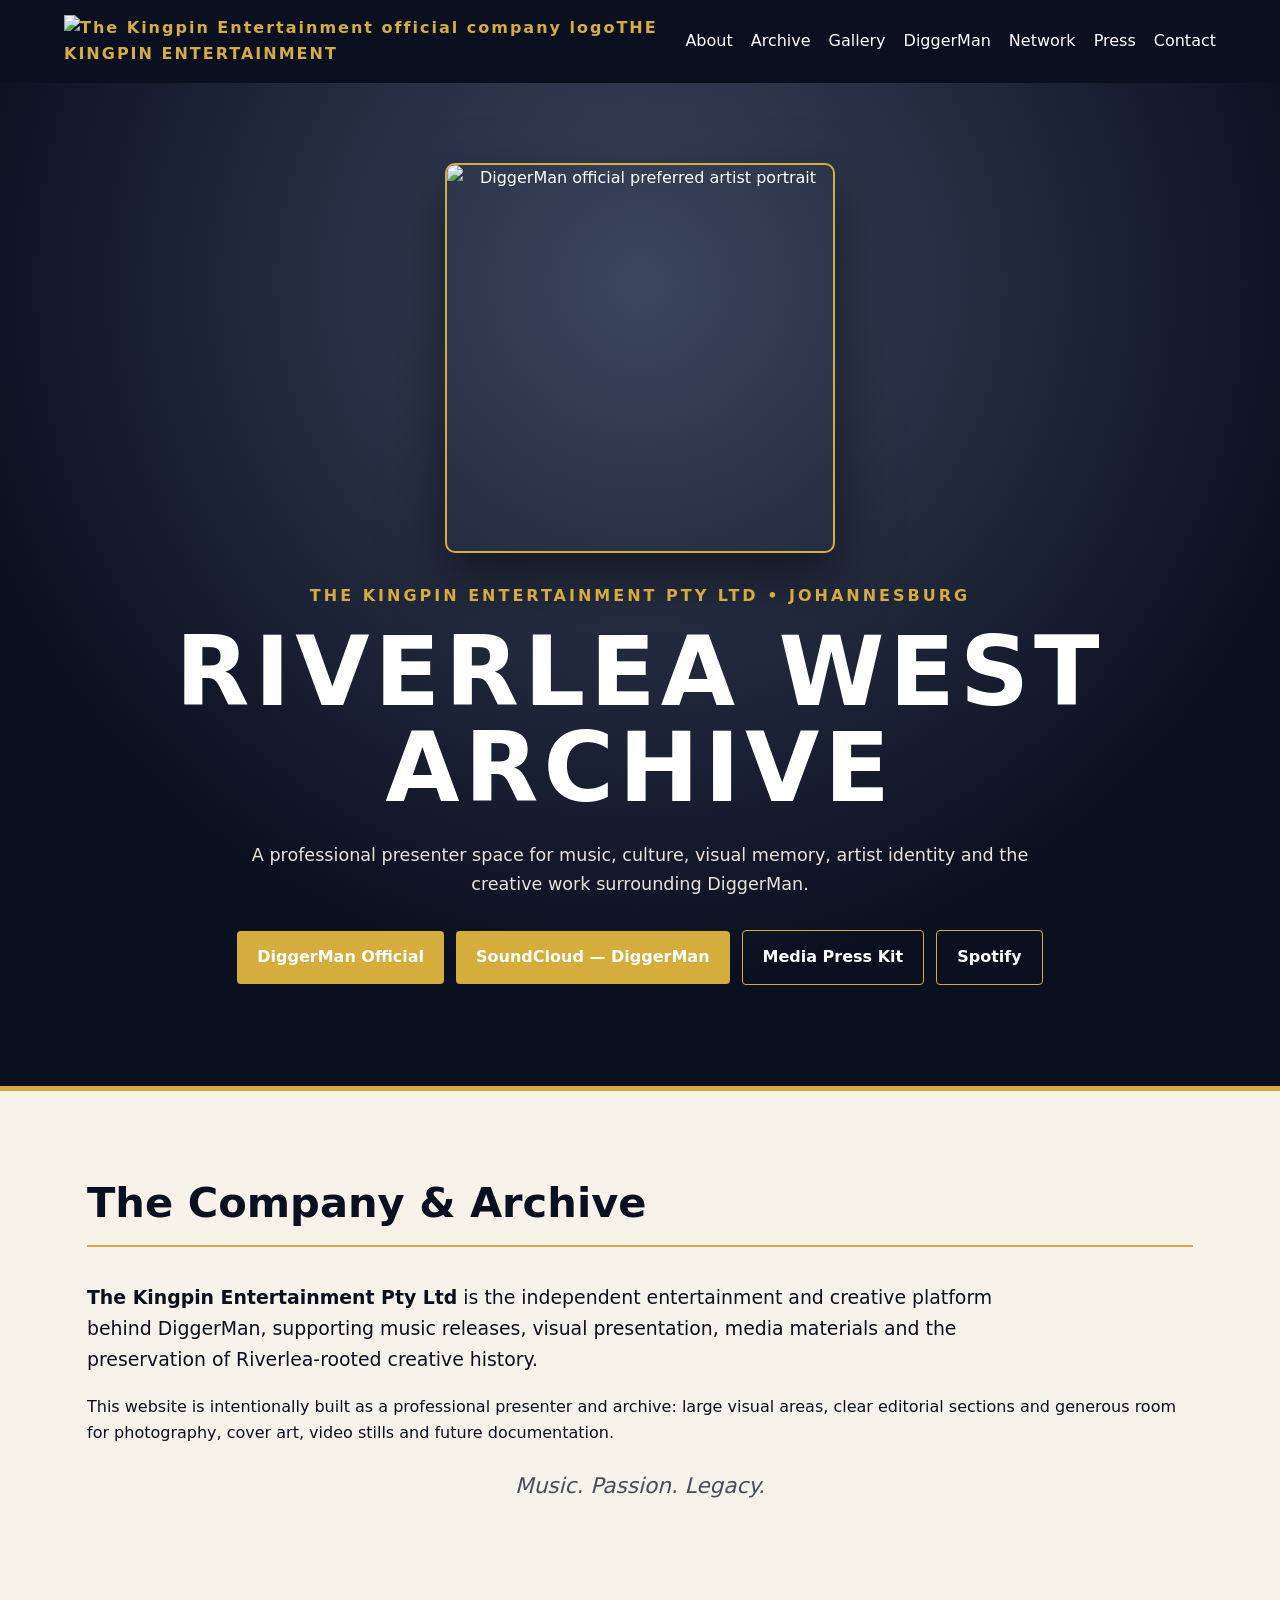
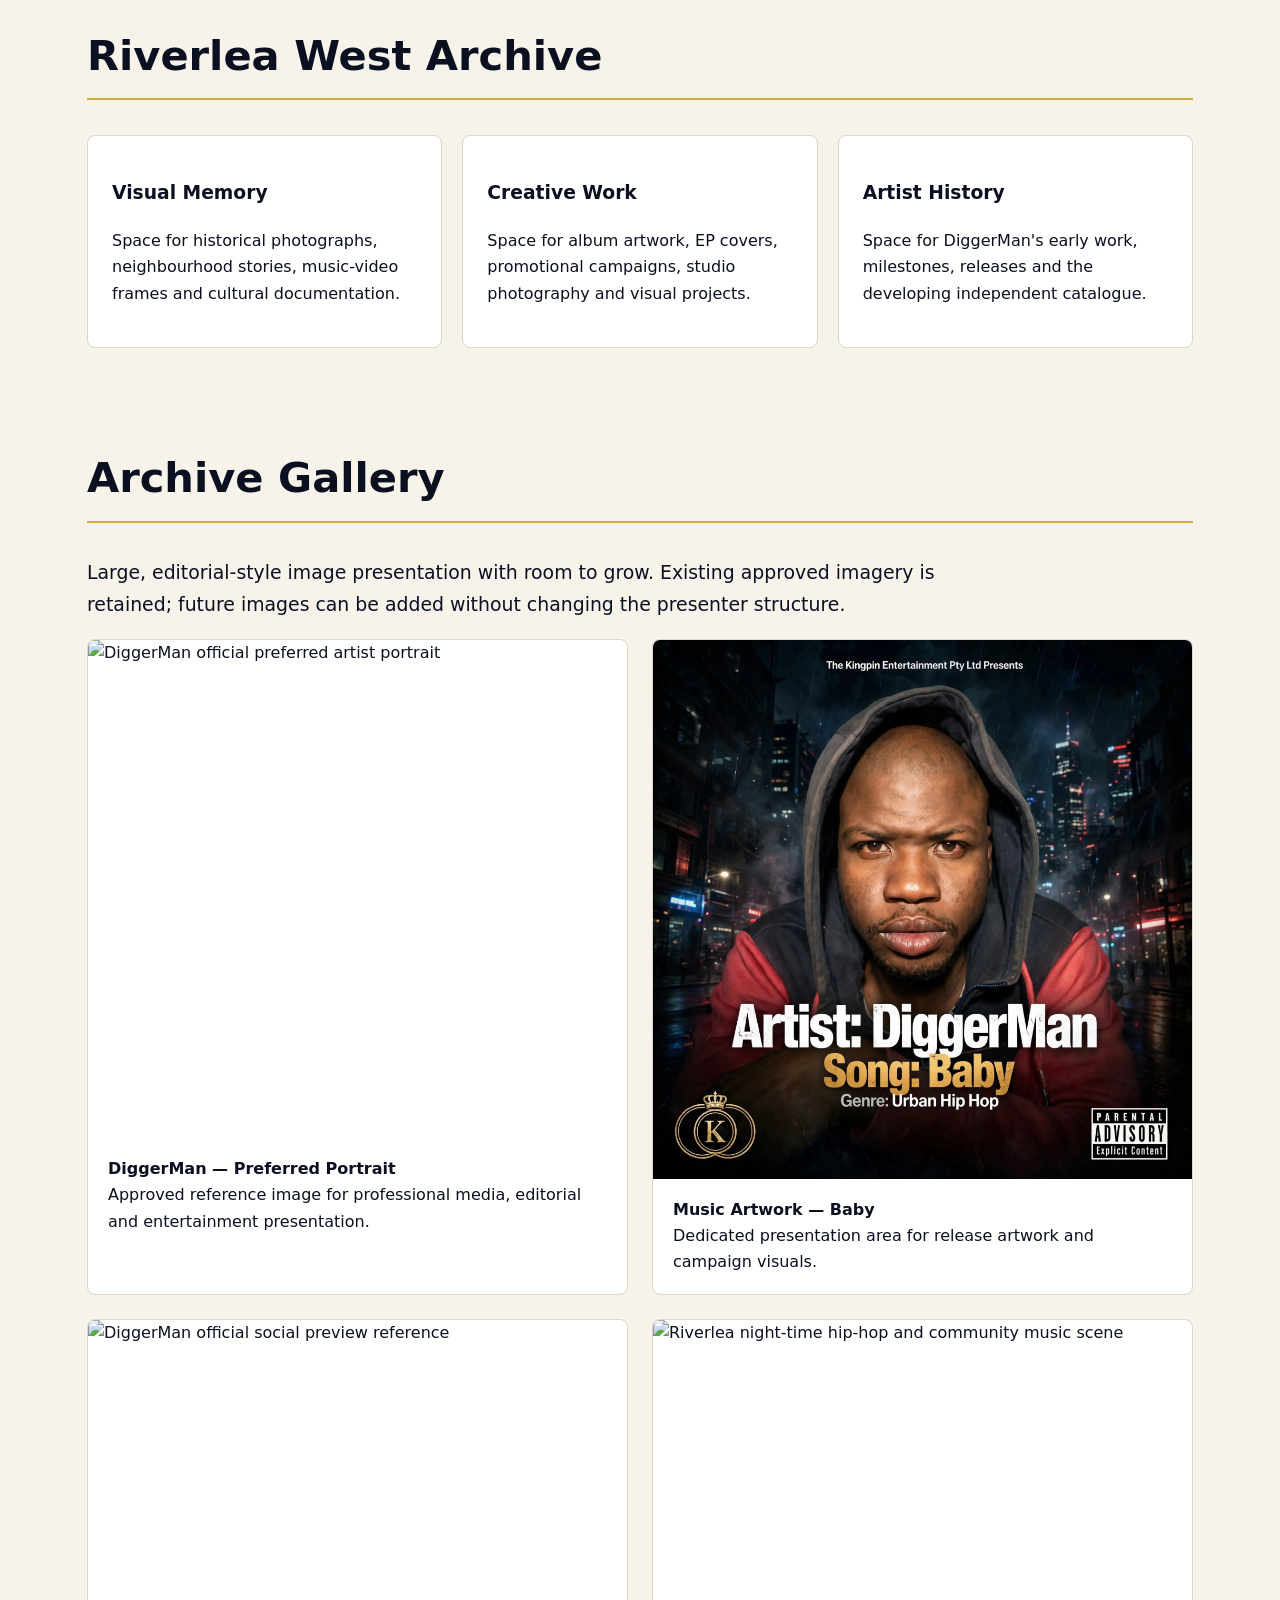
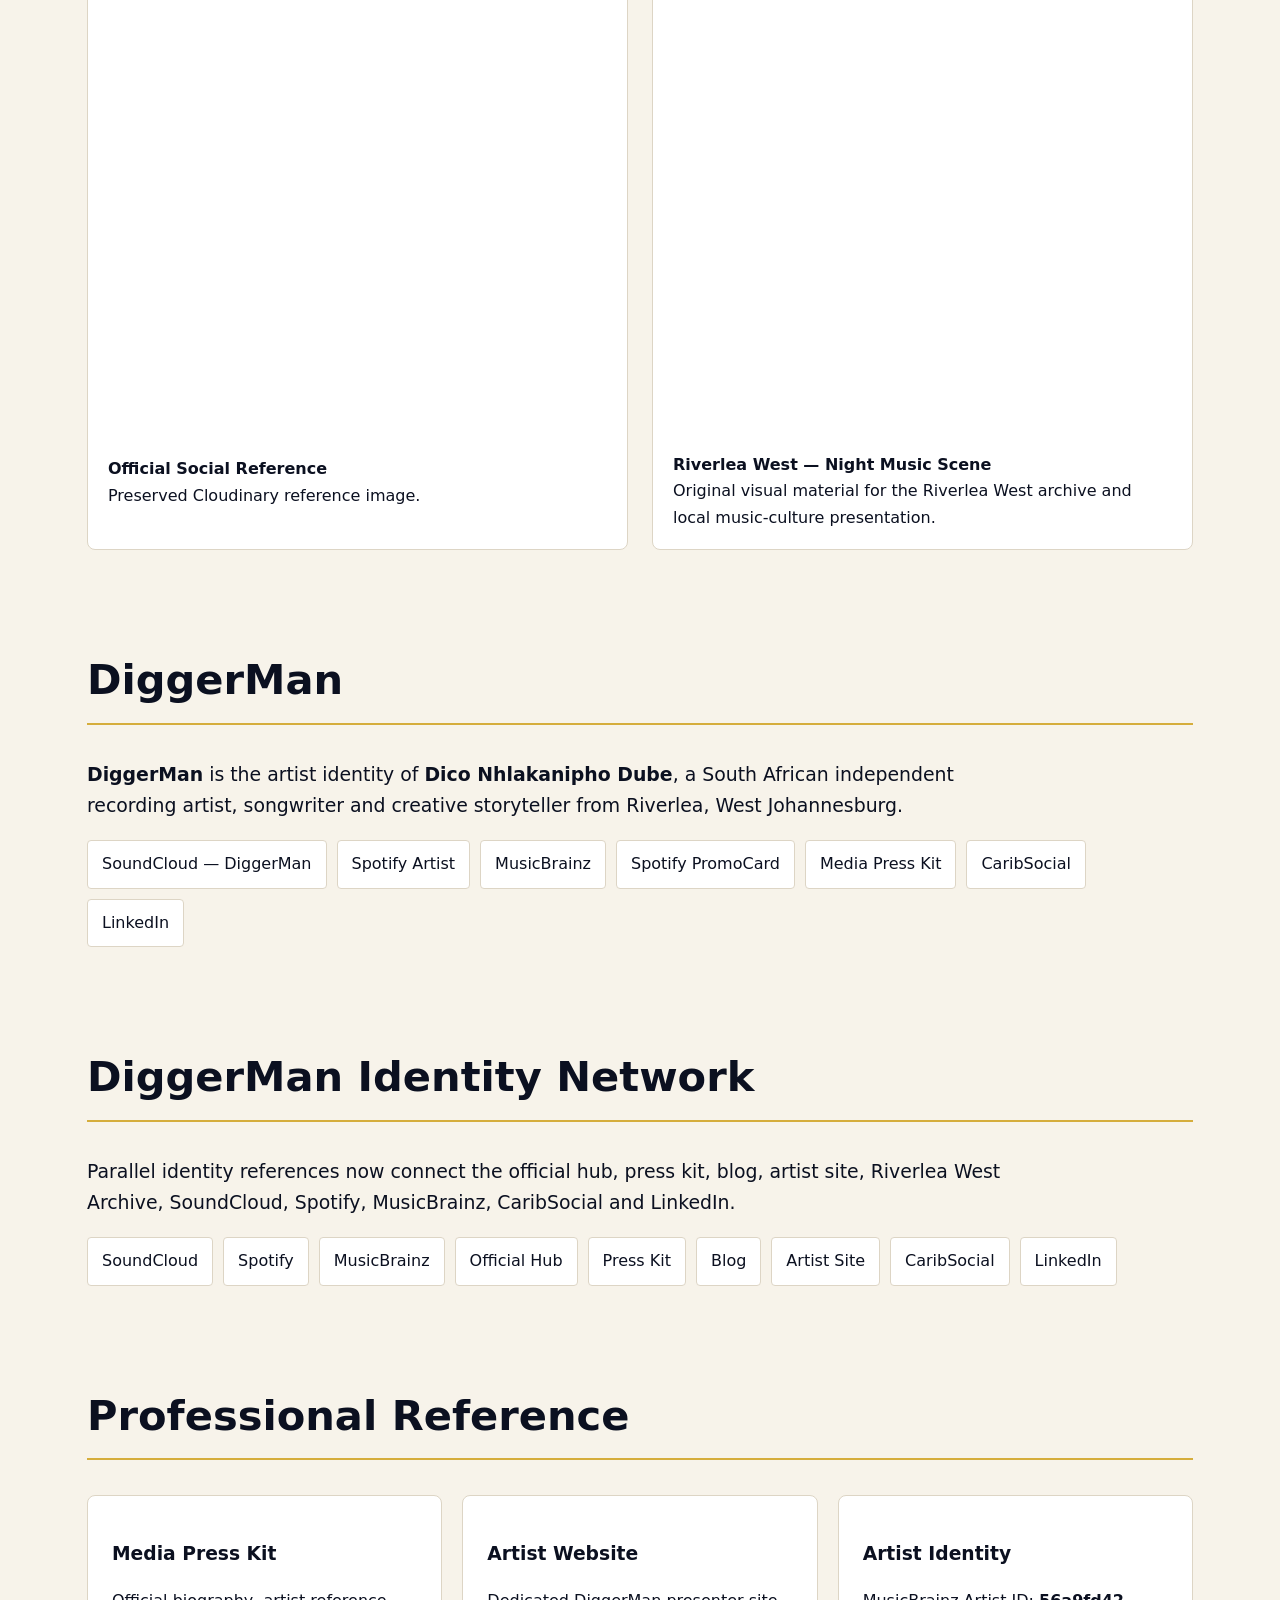
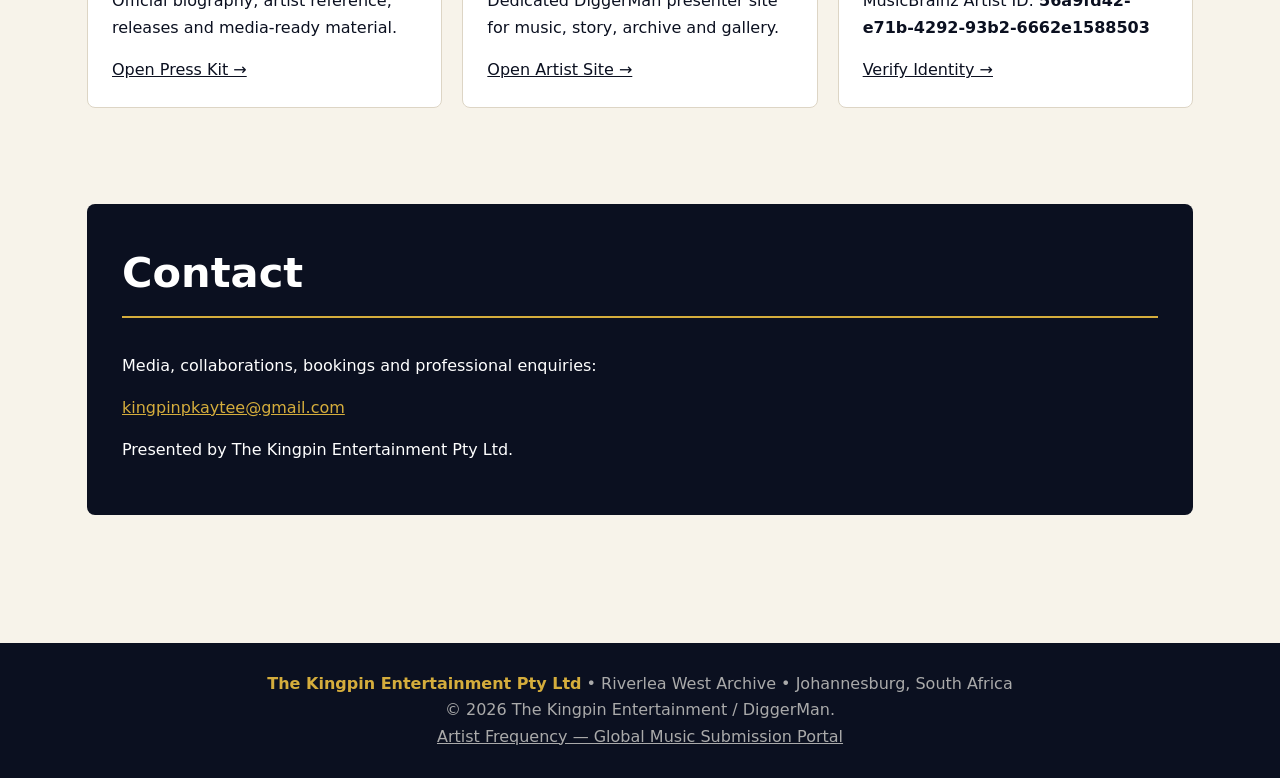
==== index.html @ 5abd205a "seo(meta): tighten company description and prioritize brand logo" ====
<!doctype html>
<html lang="en-ZA">
<head>
<meta charset="utf-8"><meta name="viewport" content="width=device-width,initial-scale=1">
<title>The Kingpin Entertainment — DiggerMan & Riverlea West Archive</title>
<meta name="description" content="The Kingpin Entertainment presents DiggerMan music, artist promotion and Riverlea's cultural archive from Johannesburg, South Africa.">
<meta name="author" content="The Kingpin Entertainment Pty Ltd | DiggerMan"><meta name="robots" content="index,follow,max-image-preview:large">
<link rel="canonical" href="https://kingpinpkaytee-dot.github.io/thekingpin-entertainment-site/">
<meta property="og:type" content="website">
<meta property="og:site_name" content="The Kingpin Entertainment"><meta property="og:title" content="The Kingpin Entertainment | Independent South African Music & Creative Archive"><meta property="og:description" content="The Kingpin Entertainment presents DiggerMan music, artist promotion and Riverlea's cultural archive from Johannesburg, South Africa."><meta property="og:locale" content="en_ZA"><meta property="og:url" content="https://kingpinpkaytee-dot.github.io/thekingpin-entertainment-site/"><meta property="og:image" content="https://res.cloudinary.com/dgeipeicd/image/upload/c_pad,w_1200,h_630,b_rgb:090b12,q_auto,f_jpg/v1794930968/the-kingpin-entertainment/seo/the-kingpin-entertainment-logo.png"><meta property="og:image:alt" content="The Kingpin Entertainment official gold and black company logo"><meta property="og:image:type" content="image/jpeg"><meta property="og:image:width" content="1200"><meta property="og:image:height" content="630"><meta name="twitter:card" content="summary_large_image"><meta name="twitter:title" content="The Kingpin Entertainment | Music. Passion. Legacy."><meta name="twitter:description" content="The Kingpin Entertainment presents DiggerMan music, artist promotion and Riverlea's cultural archive from Johannesburg, South Africa."><meta name="twitter:image" content="https://res.cloudinary.com/dgeipeicd/image/upload/c_pad,w_1200,h_630,b_rgb:090b12,q_auto,f_jpg/v1794930968/the-kingpin-entertainment/seo/the-kingpin-entertainment-logo.png">
<meta name="twitter:image:alt" content="The Kingpin Entertainment official gold and black company logo">
<script type="application/ld+json">{"@context":"https://schema.org","@graph":[{"@type":"Organization","@id":"https://kingpinpkaytee-dot.github.io/thekingpin-entertainment-site/#company","name":"The Kingpin Entertainment","legalName":"The Kingpin Entertainment Pty Ltd","url":"https://kingpinpkaytee-dot.github.io/thekingpin-entertainment-site/","slogan":"Music. Passion. Legacy.","logo":{"@type":"ImageObject","url":"https://res.cloudinary.com/dgeipeicd/image/upload/f_auto,q_auto,w_512/v1794930968/the-kingpin-entertainment/seo/the-kingpin-entertainment-logo.png","caption":"The Kingpin Entertainment official company logo"},"knowsAbout":["South African music","Independent artist promotion","Music publishing and release presentation","Creative media and cultural archives"],"description":"Independent South African entertainment company and creative archive connecting DiggerMan music, artist promotion, Riverlea visual memory and professional media presentation.","email":"kingpinpkaytee@gmail.com","areaServed":[{"@type":"Country","name":"South Africa"},{"@type":"AdministrativeArea","name":"Gauteng"},{"@type":"City","name":"Johannesburg"}],"contactPoint":{"@type":"ContactPoint","contactType":"media, bookings and professional enquiries","email":"kingpinpkaytee@gmail.com","availableLanguage":["English"]},"image":["https://res.cloudinary.com/dgeipeicd/image/upload/f_auto,q_auto,w_512/v1794930968/the-kingpin-entertainment/seo/the-kingpin-entertainment-logo.png","https://res.cloudinary.com/dgeipeicd/image/upload/f_auto,q_auto,w_1000/v1794931699/the-kingpin-entertainment/riverlea-archive/riverlea-night-music-scene.webp","https://res.cloudinary.com/dgeipeicd/image/upload/v1788914912/diggerman/site-backups/2026-09-09/diggerman-preferred-photo-preserved.jpg"]},{"@type":"MusicGroup","@id":"https://kingpinpkaytee-dot.github.io/diggerman-site/#artist","name":"DiggerMan","alternateName":"Dico Nhlakanipho Dube","url":"https://kingpinpkaytee-dot.github.io/diggerman-site/","genre":["Amapiano","Afro House","Deep House"],"sameAs":["https://open.spotify.com/artist/7fSMDP0eWrFwYol9Vye2Ty","https://soundcloud.com/diggerman-768471594","https://musicbrainz.org/artist/56a9fd42-e71b-4292-93b2-6662e1588503","https://caribsocial.net/artist/diggerman","https://www.linkedin.com/in/kingpin-pkaytee-970036393"],"parentOrganization":{"@id":"https://kingpinpkaytee-dot.github.io/thekingpin-entertainment-site/#company"}},{"@type":"WebSite","@id":"https://kingpinpkaytee-dot.github.io/thekingpin-entertainment-site/#website","name":"The Kingpin Entertainment — Riverlea West Archive","url":"https://kingpinpkaytee-dot.github.io/thekingpin-entertainment-site/","publisher":{"@id":"https://kingpinpkaytee-dot.github.io/thekingpin-entertainment-site/#company"}}]}</script>
<style>:root{--ink:#0b1020;--gold:#d5ad3c;--paper:#f7f3ea;--line:#ddd5c5;--white:#fff}*{box-sizing:border-box}html{scroll-behavior:smooth}body{margin:0;font-family:system-ui,-apple-system,BlinkMacSystemFont,"Segoe UI",Arial,sans-serif;background:var(--paper);color:var(--ink);line-height:1.65}a{color:inherit}.nav{background:var(--ink);color:#fff;padding:15px 5%;display:flex;justify-content:space-between;align-items:center;position:sticky;top:0;z-index:10}.brand{color:var(--gold);font-weight:900;letter-spacing:2px}.navlinks a{margin-left:18px;text-decoration:none}.hero{color:#fff;background:radial-gradient(circle at 50% 20%,#3c465f,#0b1020 68%);padding:80px 20px 95px;text-align:center;border-bottom:5px solid var(--gold)}.hero-inner{max-width:1100px;margin:auto}.hero-photo{width:min(390px,82vw);height:390px;object-fit:cover;border-radius:10px;display:block;margin:0 auto 30px;border:2px solid var(--gold);box-shadow:0 24px 60px #0008}.eyebrow{color:var(--gold);font-weight:800;letter-spacing:3px}.hero h1{font-size:clamp(2.8rem,8vw,6rem);letter-spacing:5px;line-height:1;margin:15px}.hero p{max-width:780px;margin:25px auto;color:#e8e4d9;font-size:1.1rem}.btn{display:inline-block;background:var(--gold);padding:13px 20px;margin:6px;text-decoration:none;font-weight:800;border-radius:4px}.btn.dark{background:transparent;border:1px solid var(--gold);color:#fff}.wrap{max-width:1150px;margin:auto;padding:30px 22px 80px}section{padding:48px 0}h2{font-size:clamp(1.8rem,4vw,2.6rem);border-bottom:2px solid var(--gold);padding-bottom:8px;margin-top:0}.lead{font-size:1.18rem;max-width:920px}.grid{display:grid;grid-template-columns:repeat(3,1fr);gap:20px}.card{background:var(--white);padding:24px;border:1px solid var(--line);border-radius:8px}.gallery{display:grid;grid-template-columns:repeat(2,1fr);gap:24px}.gallery-card{background:#fff;border:1px solid var(--line);border-radius:8px;overflow:hidden}.gallery-card img{display:block;width:100%;height:auto;max-height:720px;object-fit:cover}.gallery-card .caption{padding:18px 20px}.image-space{min-height:460px;display:flex;align-items:center;justify-content:center;background:linear-gradient(145deg,#0b1020,#303a55);color:#fff;text-align:center;padding:30px}.image-space strong{color:var(--gold);font-size:1.2rem}.links{display:flex;flex-wrap:wrap;gap:10px}.links a{background:#fff;padding:10px 14px;border:1px solid var(--line);text-decoration:none;border-radius:4px}.quote{text-align:center;font-style:italic;font-size:1.35rem;color:#454d5b}.contact{background:var(--ink);color:#fff;padding:35px;border-radius:8px}.contact h2{border-bottom-color:var(--gold)}.contact a{color:var(--gold)}footer{background:var(--ink);color:#aaa;text-align:center;padding:28px}footer strong{color:var(--gold)}@media(max-width:750px){.navlinks{display:none}.grid,.gallery{grid-template-columns:1fr}.hero-photo{height:310px}}</style>
</head>
<body>
<nav class="nav"><div class="brand"><img src="https://res.cloudinary.com/dgeipeicd/image/upload/f_auto,q_auto,w_512/v1794930968/the-kingpin-entertainment/seo/the-kingpin-entertainment-logo.png" alt="The Kingpin Entertainment official company logo" width="38" height="38" decoding="async">THE KINGPIN ENTERTAINMENT</div><div class="navlinks"><a href="#about">About</a><a href="#archive">Archive</a><a href="#gallery">Gallery</a><a href="#artist">DiggerMan</a><a href="#network">Network</a><a href="#press">Press</a><a href="#contact">Contact</a></div></nav>
<header class="hero"><div class="hero-inner"><img class="hero-photo" src="https://res.cloudinary.com/dgeipeicd/image/upload/v1788914912/diggerman/site-backups/2026-09-09/diggerman-preferred-photo-preserved.jpg" alt="DiggerMan official preferred artist portrait" width="2048" height="1893" fetchpriority="high" decoding="async"><div class="eyebrow">THE KINGPIN ENTERTAINMENT PTY LTD • JOHANNESBURG</div><h1>RIVERLEA WEST ARCHIVE</h1><p>A professional presenter space for music, culture, visual memory, artist identity and the creative work surrounding DiggerMan.</p><a class="btn" href="https://kingpinpkaytee-dot.github.io/diggerman-site/">DiggerMan Official</a><a class="btn" href="https://soundcloud.com/diggerman-768471594">SoundCloud — DiggerMan</a><a class="btn dark" href="https://kingpinpkaytee-dot.github.io/diggerman-media-press-kit/">Media Press Kit</a><a class="btn dark" href="https://open.spotify.com/artist/7fSMDP0eWrFwYol9Vye2Ty">Spotify</a></div></header>
<main class="wrap">
<section id="about"><h2>The Company & Archive</h2><p class="lead"><strong>The Kingpin Entertainment Pty Ltd</strong> is the independent entertainment and creative platform behind DiggerMan, supporting music releases, visual presentation, media materials and the preservation of Riverlea-rooted creative history.</p><p>This website is intentionally built as a professional presenter and archive: large visual areas, clear editorial sections and generous room for photography, cover art, video stills and future documentation.</p><p class="quote">Music. Passion. Legacy.</p></section>
<section id="archive"><h2>Riverlea West Archive</h2><div class="grid"><article class="card"><h3>Visual Memory</h3><p>Space for historical photographs, neighbourhood stories, music-video frames and cultural documentation.</p></article><article class="card"><h3>Creative Work</h3><p>Space for album artwork, EP covers, promotional campaigns, studio photography and visual projects.</p></article><article class="card"><h3>Artist History</h3><p>Space for DiggerMan's early work, milestones, releases and the developing independent catalogue.</p></article></div></section>
<section id="gallery"><h2>Archive Gallery</h2><p class="lead">Large, editorial-style image presentation with room to grow. Existing approved imagery is retained; future images can be added without changing the presenter structure.</p><div class="gallery"><article class="gallery-card"><img src="https://res.cloudinary.com/dgeipeicd/image/upload/v1788914912/diggerman/site-backups/2026-09-09/diggerman-preferred-photo-preserved.jpg" alt="DiggerMan official preferred artist portrait" width="2048" height="1893" loading="lazy" decoding="async"><div class="caption"><strong>DiggerMan — Preferred Portrait</strong><br>Approved reference image for professional media, editorial and entertainment presentation.</div></article><article class="gallery-card"><img src="assets/diggerman-song-baby.webp" alt="DiggerMan Baby release artwork" width="2048" height="2048" loading="lazy" decoding="async"><div class="caption"><strong>Music Artwork — Baby</strong><br>Dedicated presentation area for release artwork and campaign visuals.</div></article><article class="gallery-card"><img src="https://res.cloudinary.com/dgeipeicd/image/upload/v1788914905/diggerman/site-backups/2026-09-09/social-preview-reference-preserved.jpg" alt="DiggerMan official social preview reference" width="300" height="400" loading="lazy" decoding="async"><div class="caption"><strong>Official Social Reference</strong><br>Preserved Cloudinary reference image.</div></article><article class="gallery-card"><img src="https://res.cloudinary.com/dgeipeicd/image/upload/f_auto,q_auto,w_1000/v1794931699/the-kingpin-entertainment/riverlea-archive/riverlea-night-music-scene.webp" alt="Riverlea night-time hip-hop and community music scene" width="1000" height="1325" loading="lazy" decoding="async"><div class="caption"><strong>Riverlea West — Night Music Scene</strong><br>Original visual material for the Riverlea West archive and local music-culture presentation.</div></article></div></section>
<section id="artist"><h2>DiggerMan</h2><p class="lead"><strong>DiggerMan</strong> is the artist identity of <strong>Dico Nhlakanipho Dube</strong>, a South African independent recording artist, songwriter and creative storyteller from Riverlea, West Johannesburg.</p><div class="links"><a href="https://soundcloud.com/diggerman-768471594">SoundCloud — DiggerMan</a><a href="https://open.spotify.com/artist/7fSMDP0eWrFwYol9Vye2Ty">Spotify Artist</a><a href="https://musicbrainz.org/artist/56a9fd42-e71b-4292-93b2-6662e1588503">MusicBrainz</a><a href="https://promocards.byspotify.com/api/share/2cd6b32c-b025-4fd7-a4d1-22992267d033">Spotify PromoCard</a><a href="https://kingpinpkaytee-dot.github.io/diggerman-media-press-kit/">Media Press Kit</a><a href="https://caribsocial.net/artist/diggerman">CaribSocial</a><a href="https://www.linkedin.com/in/kingpin-pkaytee-970036393">LinkedIn</a></div></section>
<section id="network"><h2>DiggerMan Identity Network</h2><p class="lead">Parallel identity references now connect the official hub, press kit, blog, artist site, Riverlea West Archive, SoundCloud, Spotify, MusicBrainz, CaribSocial and LinkedIn.</p><div class="links"><a href="https://soundcloud.com/diggerman-768471594">SoundCloud</a><a href="https://open.spotify.com/artist/7fSMDP0eWrFwYol9Vye2Ty">Spotify</a><a href="https://musicbrainz.org/artist/56a9fd42-e71b-4292-93b2-6662e1588503">MusicBrainz</a><a href="https://kingpinpkaytee-dot.github.io/">Official Hub</a><a href="https://kingpinpkaytee-dot.github.io/diggerman-media-press-kit/">Press Kit</a><a href="https://kingpinpkaytee-dot.github.io/blog/">Blog</a><a href="https://kingpinpkaytee-dot.github.io/diggerman-site/">Artist Site</a><a href="https://caribsocial.net/artist/diggerman">CaribSocial</a><a href="https://www.linkedin.com/in/kingpin-pkaytee-970036393">LinkedIn</a></div></section>
<section id="press"><h2>Professional Reference</h2><div class="grid"><article class="card"><h3>Media Press Kit</h3><p>Official biography, artist reference, releases and media-ready material.</p><a href="https://kingpinpkaytee-dot.github.io/diggerman-media-press-kit/">Open Press Kit →</a></article><article class="card"><h3>Artist Website</h3><p>Dedicated DiggerMan presenter site for music, story, archive and gallery.</p><a href="https://kingpinpkaytee-dot.github.io/diggerman-site/">Open Artist Site →</a></article><article class="card"><h3>Artist Identity</h3><p>MusicBrainz Artist ID: <strong>56a9fd42-e71b-4292-93b2-6662e1588503</strong></p><a href="https://musicbrainz.org/artist/56a9fd42-e71b-4292-93b2-6662e1588503">Verify Identity →</a></article></div></section>
<section id="contact"><div class="contact"><h2>Contact</h2><p>Media, collaborations, bookings and professional enquiries:</p><p><a href="mailto:kingpinpkaytee@gmail.com">kingpinpkaytee@gmail.com</a></p><p>Presented by The Kingpin Entertainment Pty Ltd.</p></div></section>
</main><footer><strong>The Kingpin Entertainment Pty Ltd</strong> • Riverlea West Archive • Johannesburg, South Africa<br>© 2026 The Kingpin Entertainment / DiggerMan.<br><a href="https://global-music-submission-portal.pages.dev/" rel="noopener">Artist Frequency — Global Music Submission Portal</a></footer>
</body></html>
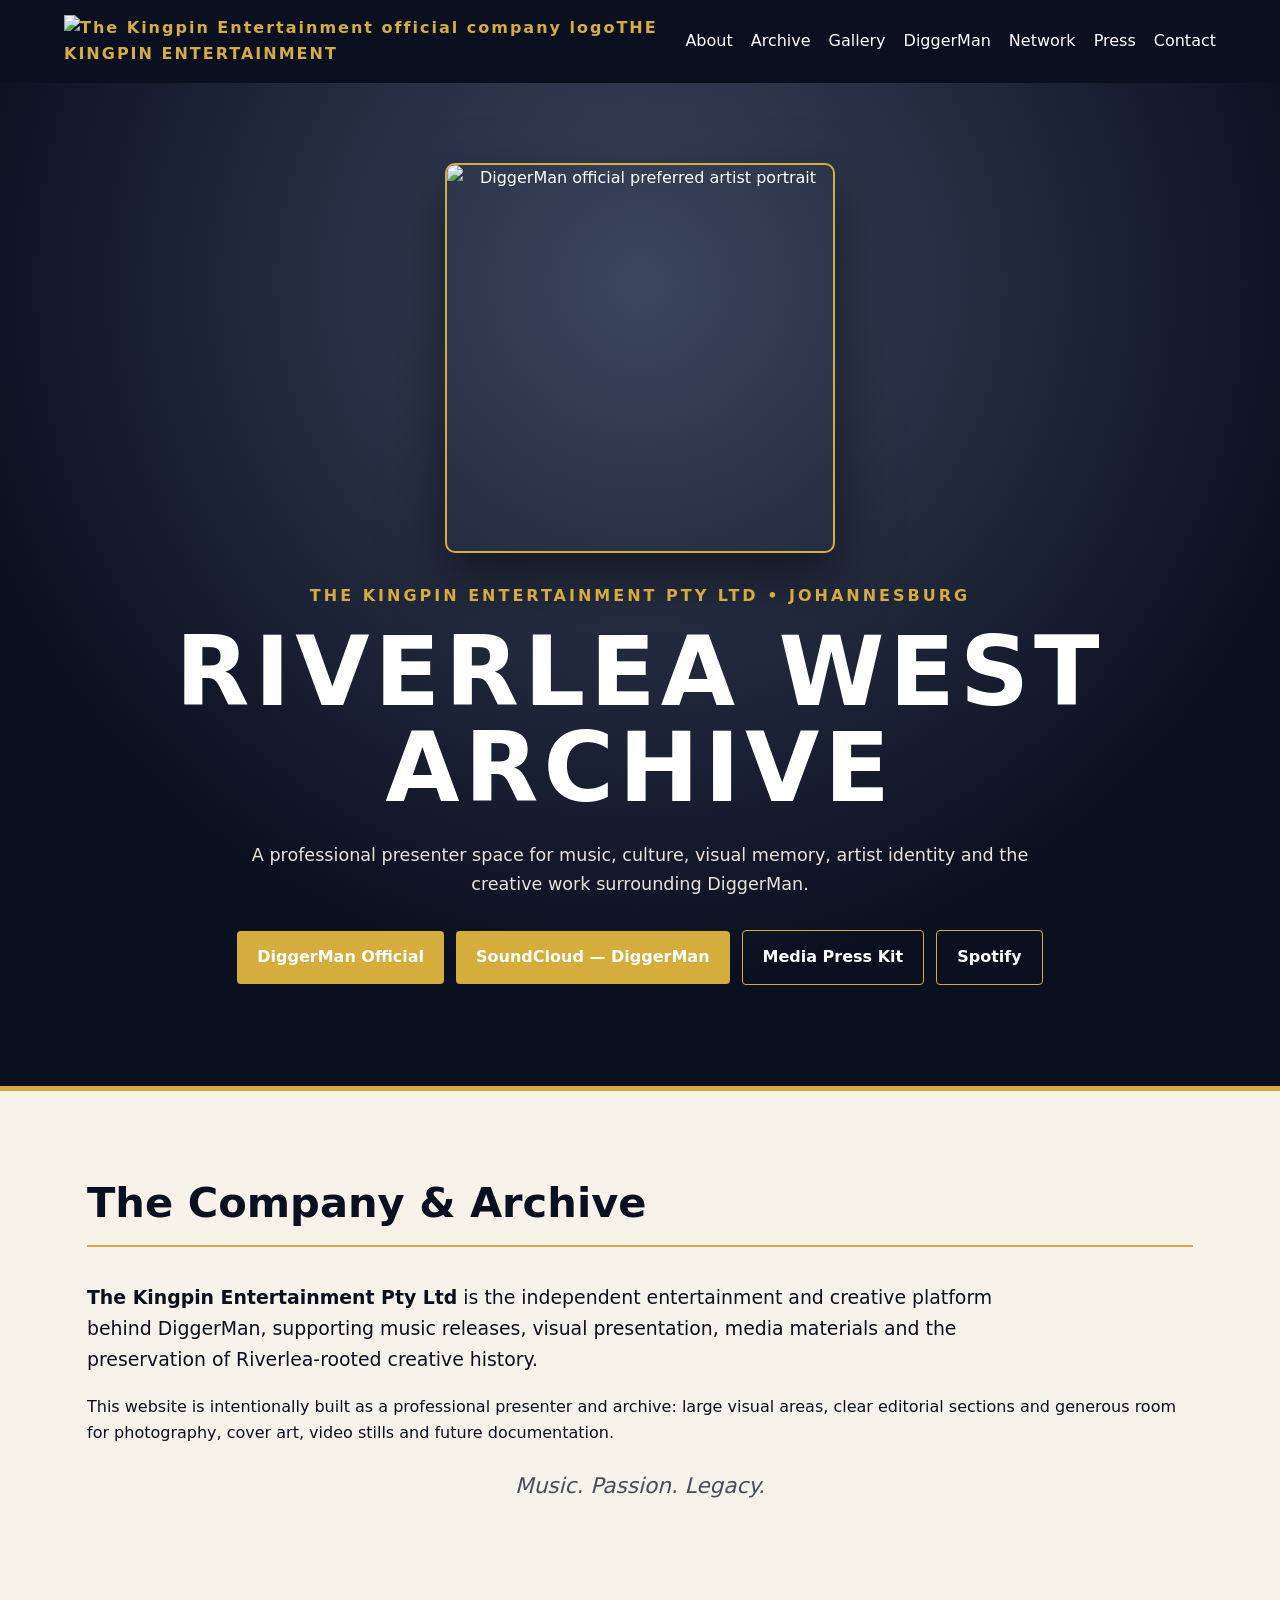
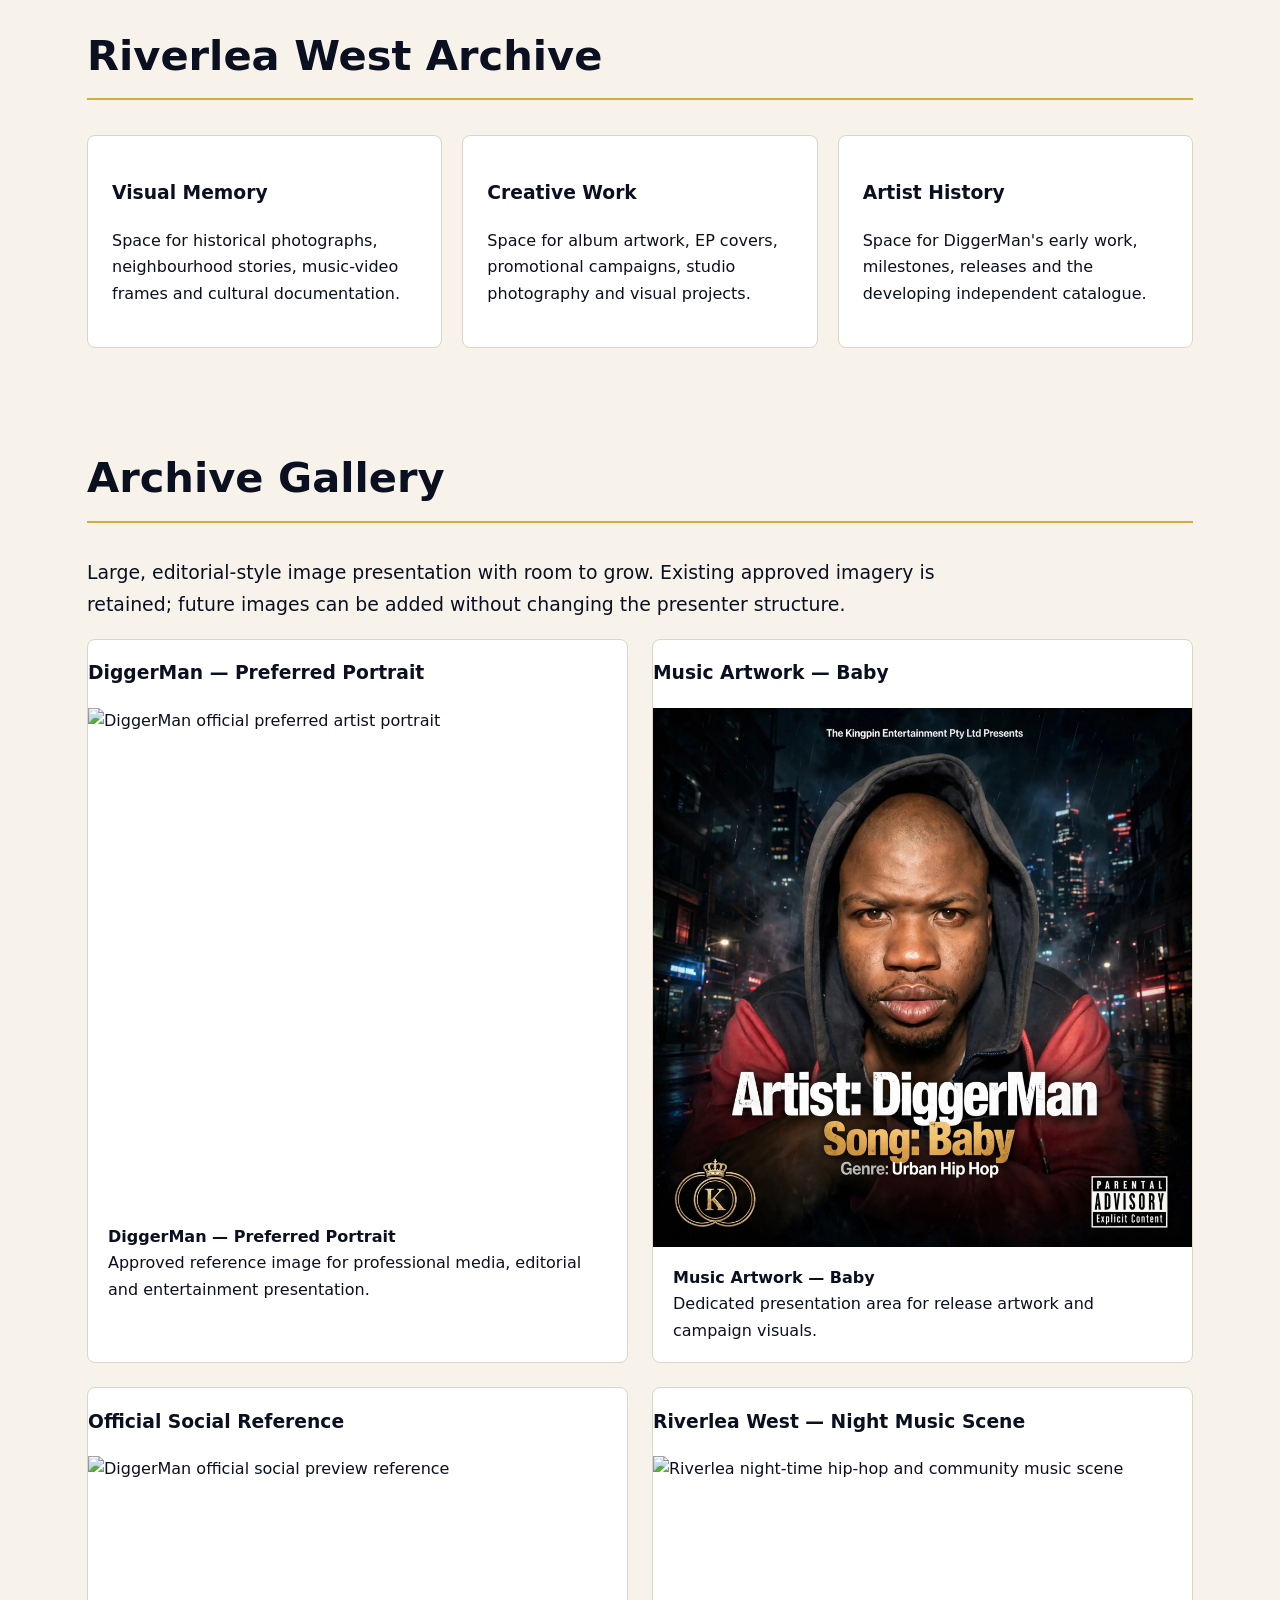
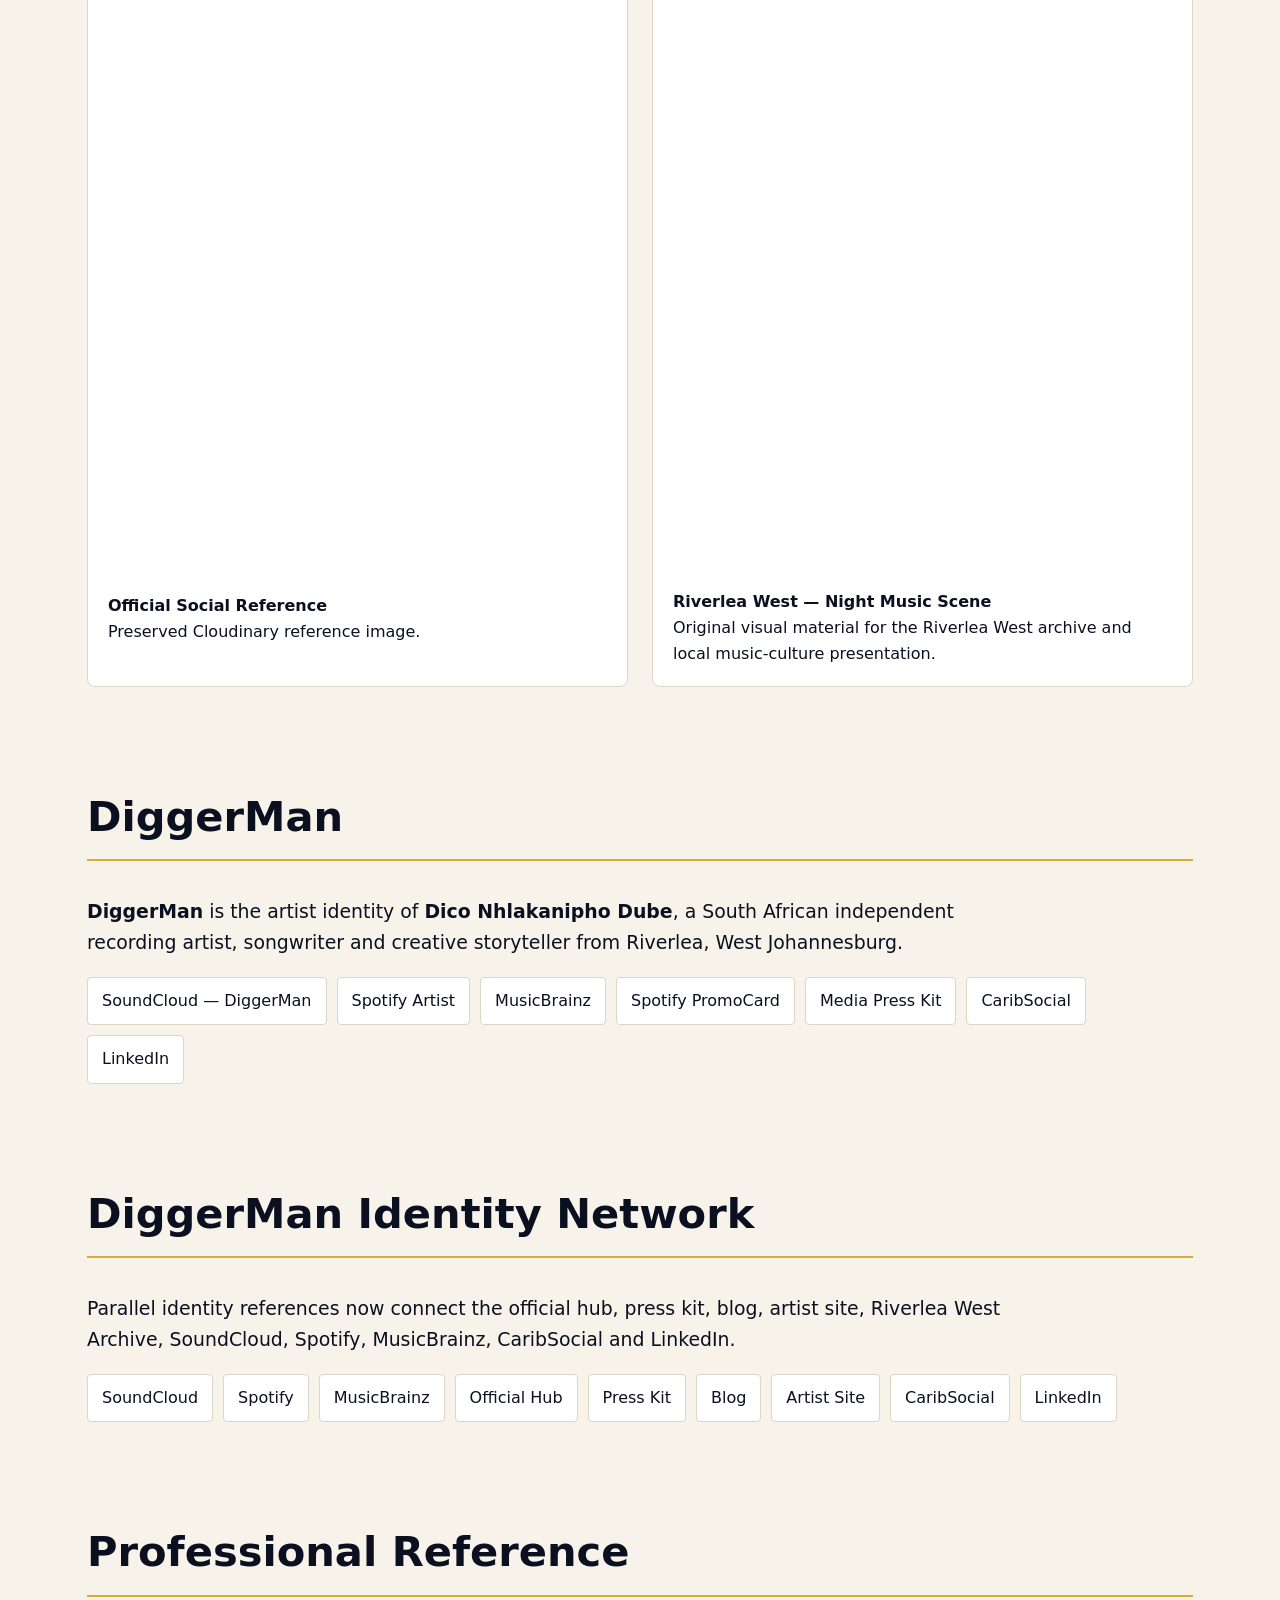
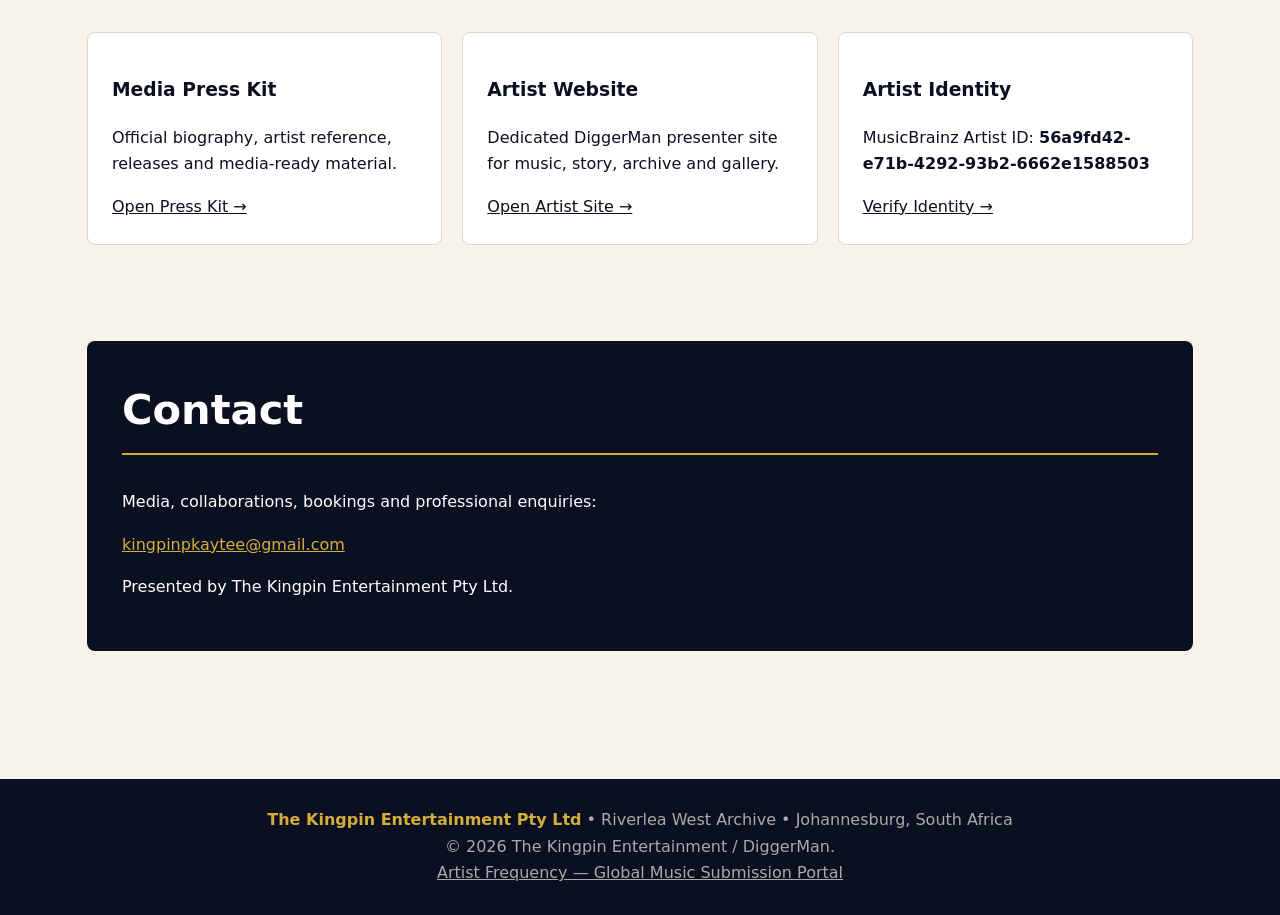
==== commit aa808ac0: "fix(a11y): add accessible headings to gallery articles" ====
--- a/index.html
+++ b/index.html
@@ -13,12 +13,12 @@
 <style>:root{--ink:#0b1020;--gold:#d5ad3c;--paper:#f7f3ea;--line:#ddd5c5;--white:#fff}*{box-sizing:border-box}html{scroll-behavior:smooth}body{margin:0;font-family:system-ui,-apple-system,BlinkMacSystemFont,"Segoe UI",Arial,sans-serif;background:var(--paper);color:var(--ink);line-height:1.65}a{color:inherit}.nav{background:var(--ink);color:#fff;padding:15px 5%;display:flex;justify-content:space-between;align-items:center;position:sticky;top:0;z-index:10}.brand{color:var(--gold);font-weight:900;letter-spacing:2px}.navlinks a{margin-left:18px;text-decoration:none}.hero{color:#fff;background:radial-gradient(circle at 50% 20%,#3c465f,#0b1020 68%);padding:80px 20px 95px;text-align:center;border-bottom:5px solid var(--gold)}.hero-inner{max-width:1100px;margin:auto}.hero-photo{width:min(390px,82vw);height:390px;object-fit:cover;border-radius:10px;display:block;margin:0 auto 30px;border:2px solid var(--gold);box-shadow:0 24px 60px #0008}.eyebrow{color:var(--gold);font-weight:800;letter-spacing:3px}.hero h1{font-size:clamp(2.8rem,8vw,6rem);letter-spacing:5px;line-height:1;margin:15px}.hero p{max-width:780px;margin:25px auto;color:#e8e4d9;font-size:1.1rem}.btn{display:inline-block;background:var(--gold);padding:13px 20px;margin:6px;text-decoration:none;font-weight:800;border-radius:4px}.btn.dark{background:transparent;border:1px solid var(--gold);color:#fff}.wrap{max-width:1150px;margin:auto;padding:30px 22px 80px}section{padding:48px 0}h2{font-size:clamp(1.8rem,4vw,2.6rem);border-bottom:2px solid var(--gold);padding-bottom:8px;margin-top:0}.lead{font-size:1.18rem;max-width:920px}.grid{display:grid;grid-template-columns:repeat(3,1fr);gap:20px}.card{background:var(--white);padding:24px;border:1px solid var(--line);border-radius:8px}.gallery{display:grid;grid-template-columns:repeat(2,1fr);gap:24px}.gallery-card{background:#fff;border:1px solid var(--line);border-radius:8px;overflow:hidden}.gallery-card img{display:block;width:100%;height:auto;max-height:720px;object-fit:cover}.gallery-card .caption{padding:18px 20px}.image-space{min-height:460px;display:flex;align-items:center;justify-content:center;background:linear-gradient(145deg,#0b1020,#303a55);color:#fff;text-align:center;padding:30px}.image-space strong{color:var(--gold);font-size:1.2rem}.links{display:flex;flex-wrap:wrap;gap:10px}.links a{background:#fff;padding:10px 14px;border:1px solid var(--line);text-decoration:none;border-radius:4px}.quote{text-align:center;font-style:italic;font-size:1.35rem;color:#454d5b}.contact{background:var(--ink);color:#fff;padding:35px;border-radius:8px}.contact h2{border-bottom-color:var(--gold)}.contact a{color:var(--gold)}footer{background:var(--ink);color:#aaa;text-align:center;padding:28px}footer strong{color:var(--gold)}@media(max-width:750px){.navlinks{display:none}.grid,.gallery{grid-template-columns:1fr}.hero-photo{height:310px}}</style>
 </head>
 <body>
-<nav class="nav"><div class="brand"><img src="https://res.cloudinary.com/dgeipeicd/image/upload/f_auto,q_auto,w_512/v1794930968/the-kingpin-entertainment/seo/the-kingpin-entertainment-logo.png" alt="The Kingpin Entertainment official company logo" width="38" height="38" decoding="async">THE KINGPIN ENTERTAINMENT</div><div class="navlinks"><a href="#about">About</a><a href="#archive">Archive</a><a href="#gallery">Gallery</a><a href="#artist">DiggerMan</a><a href="#network">Network</a><a href="#press">Press</a><a href="#contact">Contact</a></div></nav>
+<nav class="nav"><div class="brand"><img src="https://res.cloudinary.com/dgeipeicd/image/upload/f_auto,q_auto,w_512/v1794930968/the-kingpin-entertainment/seo/the-kingpin-entertainment-logo.png" alt="The Kingpin Entertainment official company logo" width="38" height="38" fetchpriority="high" decoding="async">THE KINGPIN ENTERTAINMENT</div><div class="navlinks"><a href="#about">About</a><a href="#archive">Archive</a><a href="#gallery">Gallery</a><a href="#artist">DiggerMan</a><a href="#network">Network</a><a href="#press">Press</a><a href="#contact">Contact</a></div></nav>
 <header class="hero"><div class="hero-inner"><img class="hero-photo" src="https://res.cloudinary.com/dgeipeicd/image/upload/v1788914912/diggerman/site-backups/2026-09-09/diggerman-preferred-photo-preserved.jpg" alt="DiggerMan official preferred artist portrait" width="2048" height="1893" fetchpriority="high" decoding="async"><div class="eyebrow">THE KINGPIN ENTERTAINMENT PTY LTD • JOHANNESBURG</div><h1>RIVERLEA WEST ARCHIVE</h1><p>A professional presenter space for music, culture, visual memory, artist identity and the creative work surrounding DiggerMan.</p><a class="btn" href="https://kingpinpkaytee-dot.github.io/diggerman-site/">DiggerMan Official</a><a class="btn" href="https://soundcloud.com/diggerman-768471594">SoundCloud — DiggerMan</a><a class="btn dark" href="https://kingpinpkaytee-dot.github.io/diggerman-media-press-kit/">Media Press Kit</a><a class="btn dark" href="https://open.spotify.com/artist/7fSMDP0eWrFwYol9Vye2Ty">Spotify</a></div></header>
 <main class="wrap">
 <section id="about"><h2>The Company & Archive</h2><p class="lead"><strong>The Kingpin Entertainment Pty Ltd</strong> is the independent entertainment and creative platform behind DiggerMan, supporting music releases, visual presentation, media materials and the preservation of Riverlea-rooted creative history.</p><p>This website is intentionally built as a professional presenter and archive: large visual areas, clear editorial sections and generous room for photography, cover art, video stills and future documentation.</p><p class="quote">Music. Passion. Legacy.</p></section>
 <section id="archive"><h2>Riverlea West Archive</h2><div class="grid"><article class="card"><h3>Visual Memory</h3><p>Space for historical photographs, neighbourhood stories, music-video frames and cultural documentation.</p></article><article class="card"><h3>Creative Work</h3><p>Space for album artwork, EP covers, promotional campaigns, studio photography and visual projects.</p></article><article class="card"><h3>Artist History</h3><p>Space for DiggerMan's early work, milestones, releases and the developing independent catalogue.</p></article></div></section>
-<section id="gallery"><h2>Archive Gallery</h2><p class="lead">Large, editorial-style image presentation with room to grow. Existing approved imagery is retained; future images can be added without changing the presenter structure.</p><div class="gallery"><article class="gallery-card"><img src="https://res.cloudinary.com/dgeipeicd/image/upload/v1788914912/diggerman/site-backups/2026-09-09/diggerman-preferred-photo-preserved.jpg" alt="DiggerMan official preferred artist portrait" width="2048" height="1893" loading="lazy" decoding="async"><div class="caption"><strong>DiggerMan — Preferred Portrait</strong><br>Approved reference image for professional media, editorial and entertainment presentation.</div></article><article class="gallery-card"><img src="assets/diggerman-song-baby.webp" alt="DiggerMan Baby release artwork" width="2048" height="2048" loading="lazy" decoding="async"><div class="caption"><strong>Music Artwork — Baby</strong><br>Dedicated presentation area for release artwork and campaign visuals.</div></article><article class="gallery-card"><img src="https://res.cloudinary.com/dgeipeicd/image/upload/v1788914905/diggerman/site-backups/2026-09-09/social-preview-reference-preserved.jpg" alt="DiggerMan official social preview reference" width="300" height="400" loading="lazy" decoding="async"><div class="caption"><strong>Official Social Reference</strong><br>Preserved Cloudinary reference image.</div></article><article class="gallery-card"><img src="https://res.cloudinary.com/dgeipeicd/image/upload/f_auto,q_auto,w_1000/v1794931699/the-kingpin-entertainment/riverlea-archive/riverlea-night-music-scene.webp" alt="Riverlea night-time hip-hop and community music scene" width="1000" height="1325" loading="lazy" decoding="async"><div class="caption"><strong>Riverlea West — Night Music Scene</strong><br>Original visual material for the Riverlea West archive and local music-culture presentation.</div></article></div></section>
+<section id="gallery"><h2>Archive Gallery</h2><p class="lead">Large, editorial-style image presentation with room to grow. Existing approved imagery is retained; future images can be added without changing the presenter structure.</p><div class="gallery"><article class="gallery-card"><h3 class="sr-only">DiggerMan — Preferred Portrait</h3><img src="https://res.cloudinary.com/dgeipeicd/image/upload/v1788914912/diggerman/site-backups/2026-09-09/diggerman-preferred-photo-preserved.jpg" alt="DiggerMan official preferred artist portrait" width="2048" height="1893" loading="lazy" decoding="async"><div class="caption"><strong>DiggerMan — Preferred Portrait</strong><br>Approved reference image for professional media, editorial and entertainment presentation.</div></article><article class="gallery-card"><h3 class="sr-only">Music Artwork — Baby</h3><img src="assets/diggerman-song-baby.webp" alt="DiggerMan Baby release artwork" width="2048" height="2048" loading="lazy" decoding="async"><div class="caption"><strong>Music Artwork — Baby</strong><br>Dedicated presentation area for release artwork and campaign visuals.</div></article><article class="gallery-card"><h3 class="sr-only">Official Social Reference</h3><img src="https://res.cloudinary.com/dgeipeicd/image/upload/v1788914905/diggerman/site-backups/2026-09-09/social-preview-reference-preserved.jpg" alt="DiggerMan official social preview reference" width="300" height="400" loading="lazy" decoding="async"><div class="caption"><strong>Official Social Reference</strong><br>Preserved Cloudinary reference image.</div></article><article class="gallery-card"><h3 class="sr-only">Riverlea West — Night Music Scene</h3><img src="https://res.cloudinary.com/dgeipeicd/image/upload/f_auto,q_auto,w_1000/v1794931699/the-kingpin-entertainment/riverlea-archive/riverlea-night-music-scene.webp" alt="Riverlea night-time hip-hop and community music scene" width="1000" height="1325" loading="lazy" decoding="async"><div class="caption"><strong>Riverlea West — Night Music Scene</strong><br>Original visual material for the Riverlea West archive and local music-culture presentation.</div></article></div></section>
 <section id="artist"><h2>DiggerMan</h2><p class="lead"><strong>DiggerMan</strong> is the artist identity of <strong>Dico Nhlakanipho Dube</strong>, a South African independent recording artist, songwriter and creative storyteller from Riverlea, West Johannesburg.</p><div class="links"><a href="https://soundcloud.com/diggerman-768471594">SoundCloud — DiggerMan</a><a href="https://open.spotify.com/artist/7fSMDP0eWrFwYol9Vye2Ty">Spotify Artist</a><a href="https://musicbrainz.org/artist/56a9fd42-e71b-4292-93b2-6662e1588503">MusicBrainz</a><a href="https://promocards.byspotify.com/api/share/2cd6b32c-b025-4fd7-a4d1-22992267d033">Spotify PromoCard</a><a href="https://kingpinpkaytee-dot.github.io/diggerman-media-press-kit/">Media Press Kit</a><a href="https://caribsocial.net/artist/diggerman">CaribSocial</a><a href="https://www.linkedin.com/in/kingpin-pkaytee-970036393">LinkedIn</a></div></section>
 <section id="network"><h2>DiggerMan Identity Network</h2><p class="lead">Parallel identity references now connect the official hub, press kit, blog, artist site, Riverlea West Archive, SoundCloud, Spotify, MusicBrainz, CaribSocial and LinkedIn.</p><div class="links"><a href="https://soundcloud.com/diggerman-768471594">SoundCloud</a><a href="https://open.spotify.com/artist/7fSMDP0eWrFwYol9Vye2Ty">Spotify</a><a href="https://musicbrainz.org/artist/56a9fd42-e71b-4292-93b2-6662e1588503">MusicBrainz</a><a href="https://kingpinpkaytee-dot.github.io/">Official Hub</a><a href="https://kingpinpkaytee-dot.github.io/diggerman-media-press-kit/">Press Kit</a><a href="https://kingpinpkaytee-dot.github.io/blog/">Blog</a><a href="https://kingpinpkaytee-dot.github.io/diggerman-site/">Artist Site</a><a href="https://caribsocial.net/artist/diggerman">CaribSocial</a><a href="https://www.linkedin.com/in/kingpin-pkaytee-970036393">LinkedIn</a></div></section>
 <section id="press"><h2>Professional Reference</h2><div class="grid"><article class="card"><h3>Media Press Kit</h3><p>Official biography, artist reference, releases and media-ready material.</p><a href="https://kingpinpkaytee-dot.github.io/diggerman-media-press-kit/">Open Press Kit →</a></article><article class="card"><h3>Artist Website</h3><p>Dedicated DiggerMan presenter site for music, story, archive and gallery.</p><a href="https://kingpinpkaytee-dot.github.io/diggerman-site/">Open Artist Site →</a></article><article class="card"><h3>Artist Identity</h3><p>MusicBrainz Artist ID: <strong>56a9fd42-e71b-4292-93b2-6662e1588503</strong></p><a href="https://musicbrainz.org/artist/56a9fd42-e71b-4292-93b2-6662e1588503">Verify Identity →</a></article></div></section>
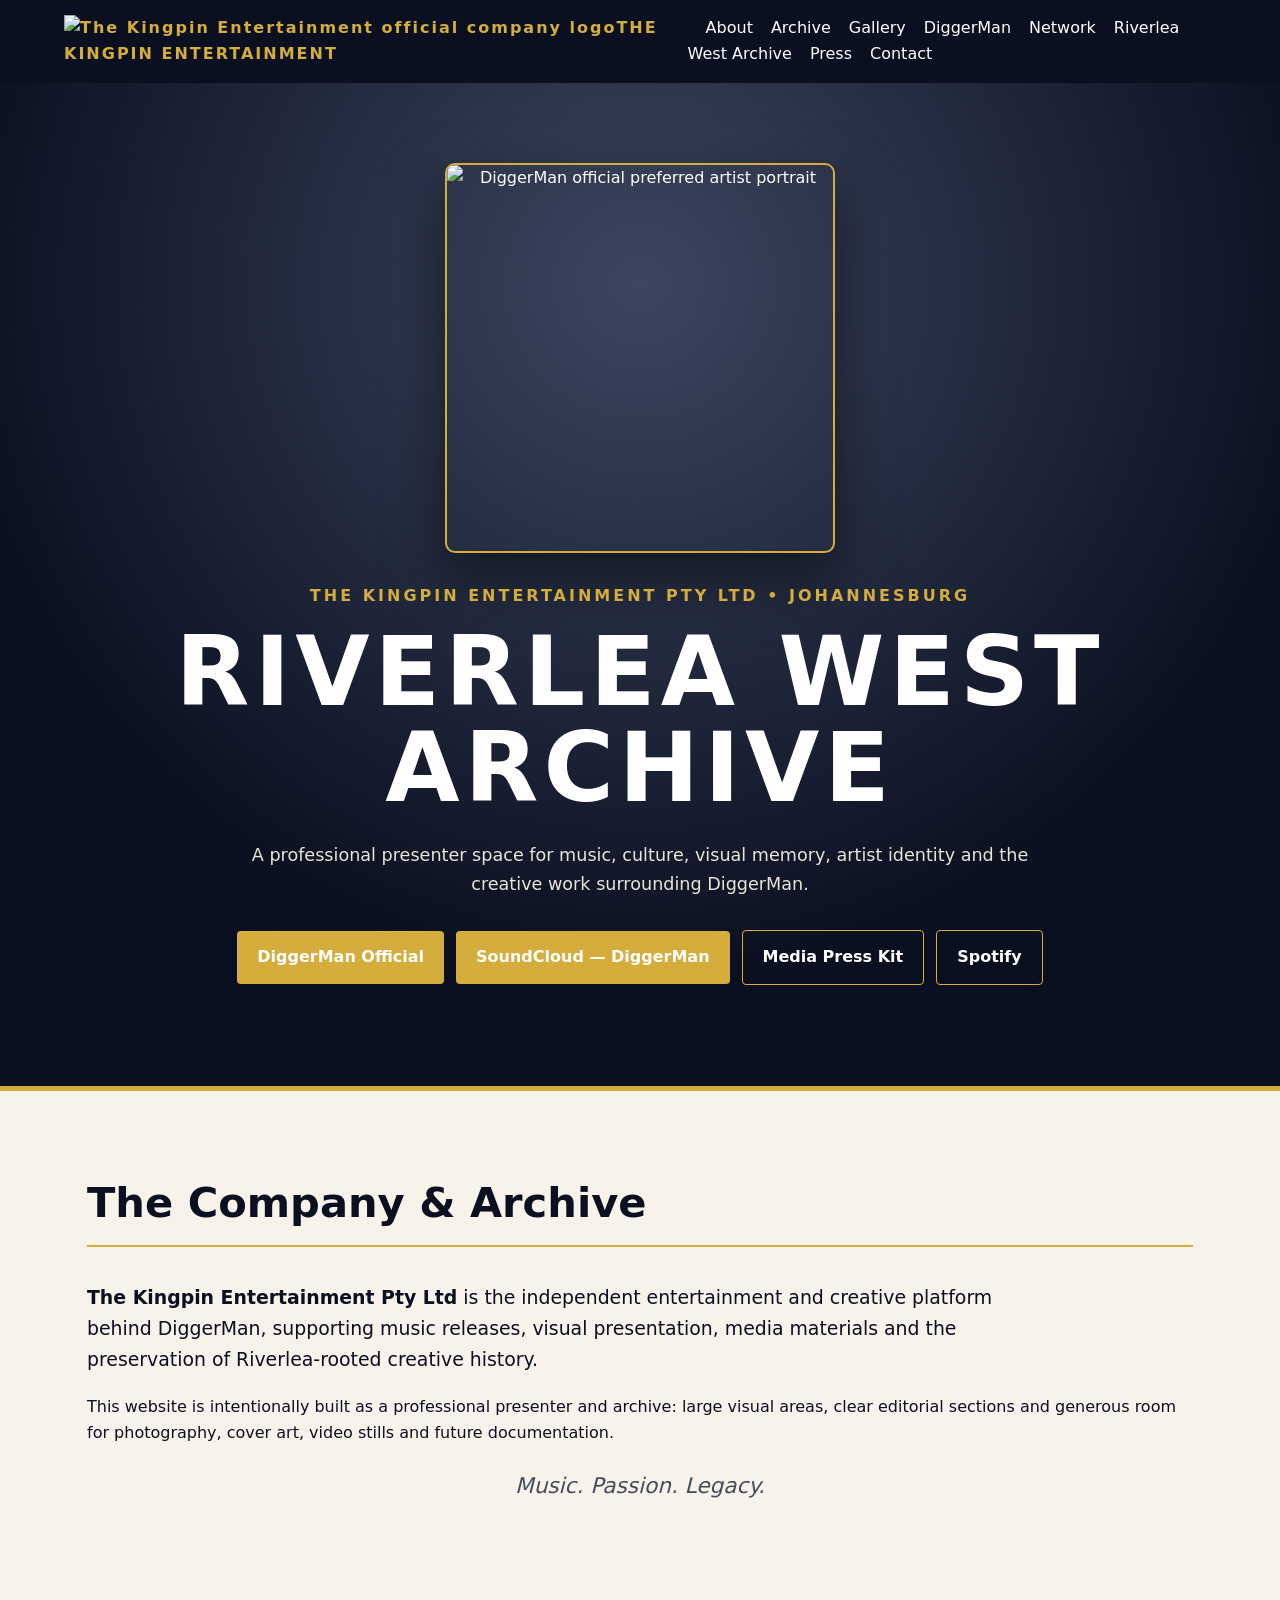
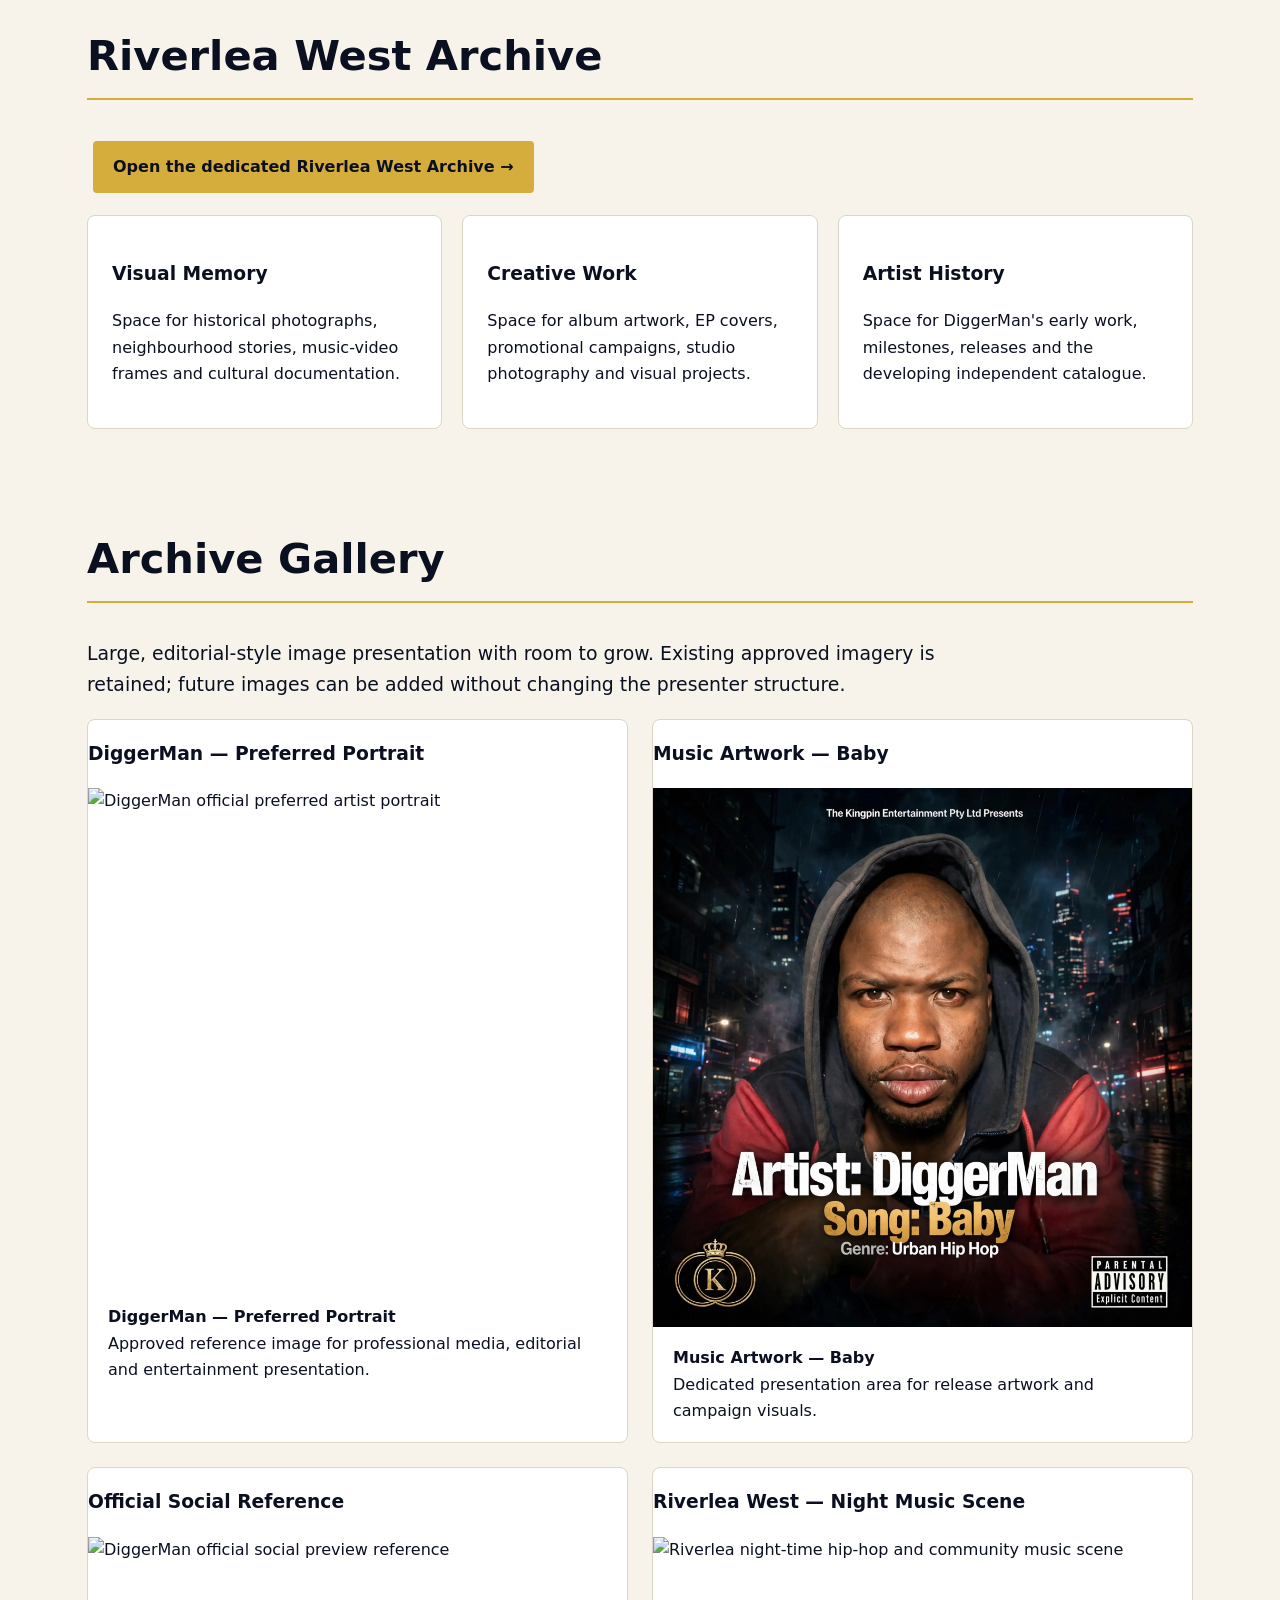
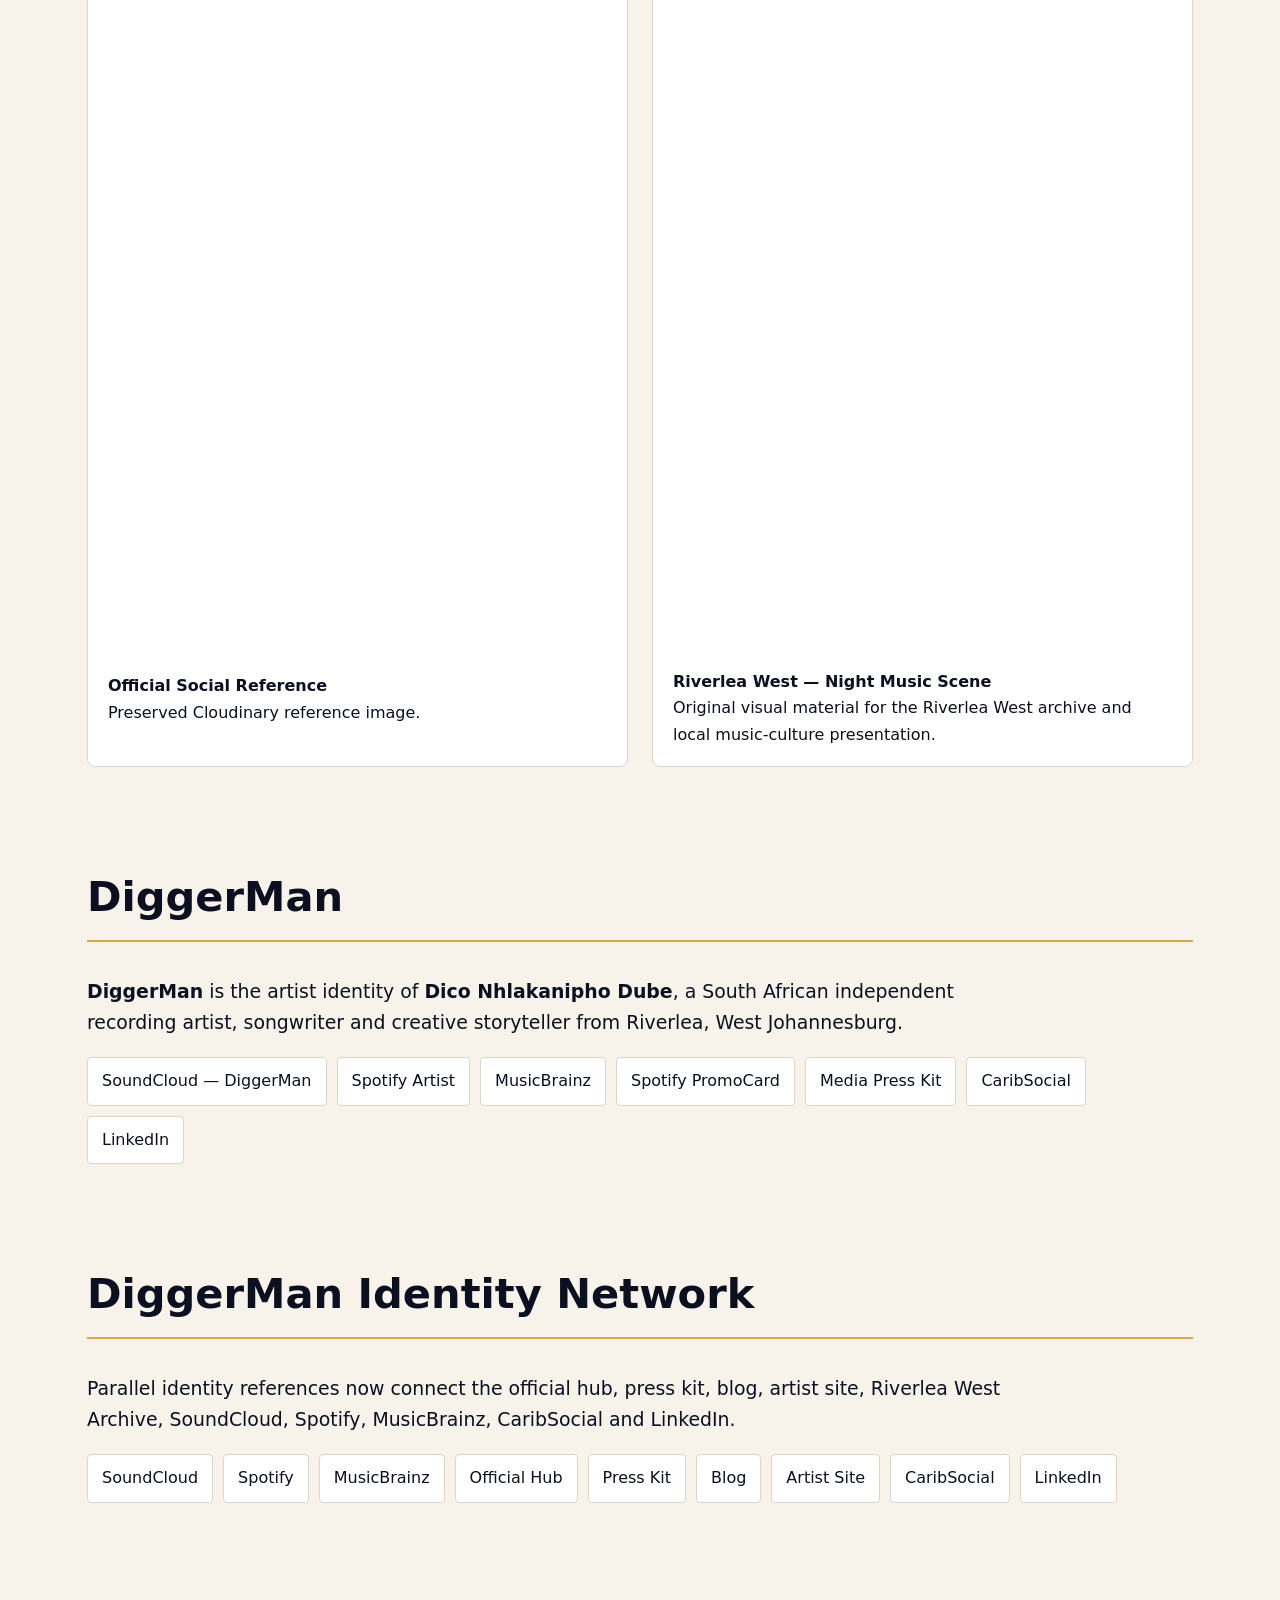
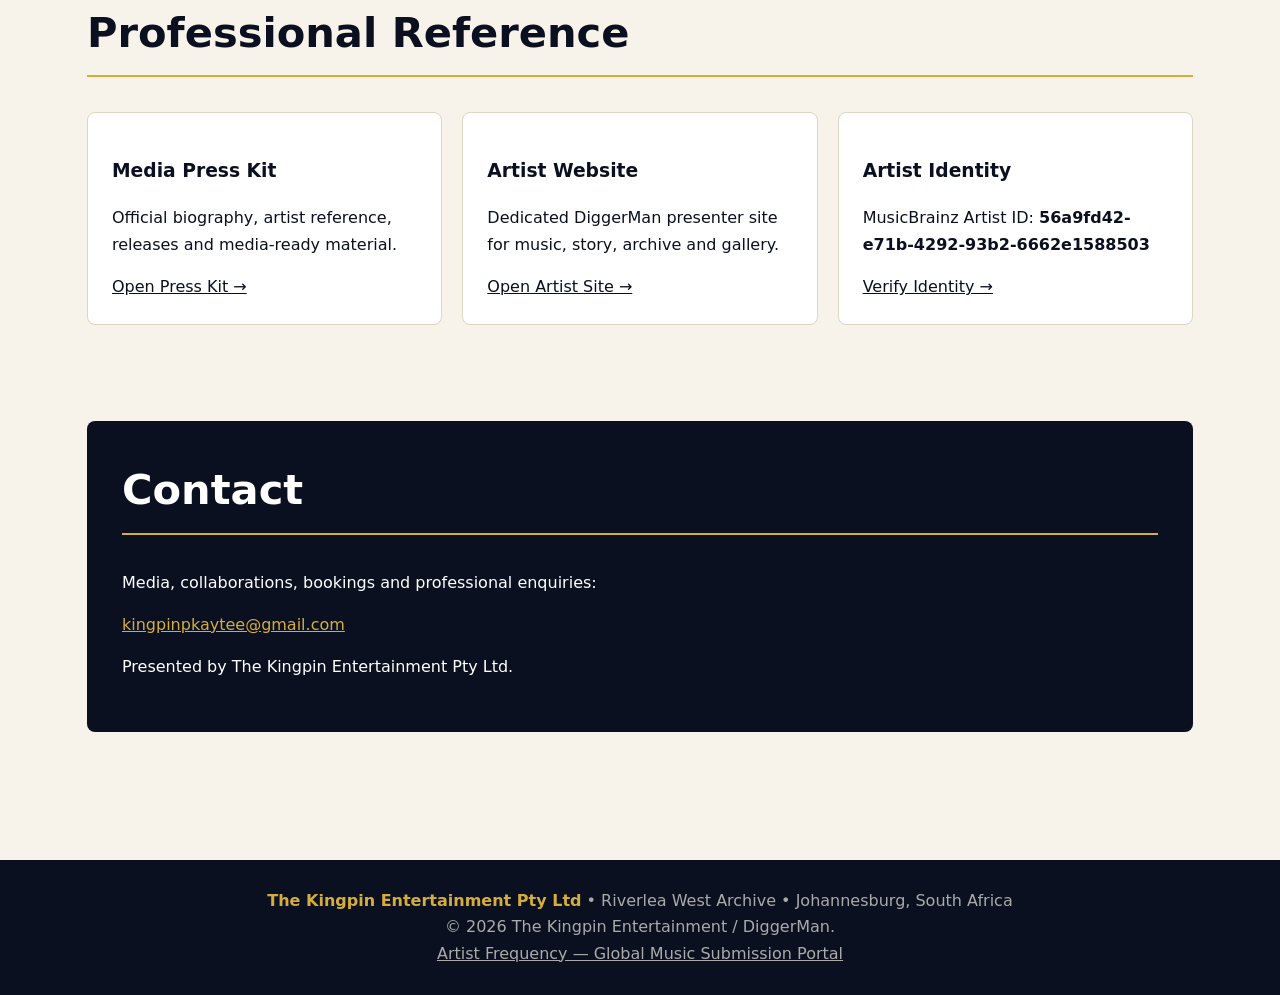
==== commit 1203e566: "SEO Phase 12: connect company website to dedicated Riverlea archive" ====
--- a/index.html
+++ b/index.html
@@ -7,17 +7,18 @@
 <meta name="author" content="The Kingpin Entertainment Pty Ltd | DiggerMan"><meta name="robots" content="index,follow,max-image-preview:large">
 <link rel="canonical" href="https://kingpinpkaytee-dot.github.io/thekingpin-entertainment-site/">
 <meta property="og:type" content="website">
-<meta property="og:site_name" content="The Kingpin Entertainment"><meta property="og:title" content="The Kingpin Entertainment | Independent South African Music & Creative Archive"><meta property="og:description" content="The Kingpin Entertainment presents DiggerMan music, artist promotion and Riverlea's cultural archive from Johannesburg, South Africa."><meta property="og:locale" content="en_ZA"><meta property="og:url" content="https://kingpinpkaytee-dot.github.io/thekingpin-entertainment-site/"><meta property="og:image" content="https://res.cloudinary.com/dgeipeicd/image/upload/c_pad,w_1200,h_630,b_rgb:090b12,q_auto,f_jpg/v1794930968/the-kingpin-entertainment/seo/the-kingpin-entertainment-logo.png"><meta property="og:image:alt" content="The Kingpin Entertainment official gold and black company logo"><meta property="og:image:type" content="image/jpeg"><meta property="og:image:width" content="1200"><meta property="og:image:height" content="630"><meta name="twitter:card" content="summary_large_image"><meta name="twitter:title" content="The Kingpin Entertainment | Music. Passion. Legacy."><meta name="twitter:description" content="The Kingpin Entertainment presents DiggerMan music, artist promotion and Riverlea's cultural archive from Johannesburg, South Africa."><meta name="twitter:image" content="https://res.cloudinary.com/dgeipeicd/image/upload/c_pad,w_1200,h_630,b_rgb:090b12,q_auto,f_jpg/v1794930968/the-kingpin-entertainment/seo/the-kingpin-entertainment-logo.png">
+<meta property="og:site_name" content="The Kingpin Entertainment"><meta property="og:title" content="The Kingpin Entertainment | Independent South African Music & Creative Archive"><meta property="og:description" content="The Kingpin Entertainment presents DiggerMan music, artist promotion and Riverlea's cultural archive from Johannesburg, South Africa."><meta property="og:locale" content="en_ZA"><meta property="og:url" content="https://kingpinpkaytee-dot.github.io/thekingpin-entertainment-site/"><meta property="og:image" content="https://res.cloudinary.com/dgeipeicd/image/upload/c_pad,w_1200,h_630,b_rgb:090b12,q_auto,f_jpg/v1794930968/the-kingpin-entertainment/seo/the-kingpin-entertainment-logo.png">
+<link rel="preload" as="image" href="https://res.cloudinary.com/dgeipeicd/image/upload/f_auto,q_auto,w_512/v1794930968/the-kingpin-entertainment/seo/the-kingpin-entertainment-logo.png" fetchpriority="high"><meta property="og:image:alt" content="The Kingpin Entertainment official gold and black company logo"><meta property="og:image:type" content="image/jpeg"><meta property="og:image:width" content="1200"><meta property="og:image:height" content="630"><meta name="twitter:card" content="summary_large_image"><meta name="twitter:title" content="The Kingpin Entertainment | Music. Passion. Legacy."><meta name="twitter:description" content="The Kingpin Entertainment presents DiggerMan music, artist promotion and Riverlea's cultural archive from Johannesburg, South Africa."><meta name="twitter:image" content="https://res.cloudinary.com/dgeipeicd/image/upload/c_pad,w_1200,h_630,b_rgb:090b12,q_auto,f_jpg/v1794930968/the-kingpin-entertainment/seo/the-kingpin-entertainment-logo.png">
 <meta name="twitter:image:alt" content="The Kingpin Entertainment official gold and black company logo">
-<script type="application/ld+json">{"@context":"https://schema.org","@graph":[{"@type":"Organization","@id":"https://kingpinpkaytee-dot.github.io/thekingpin-entertainment-site/#company","name":"The Kingpin Entertainment","legalName":"The Kingpin Entertainment Pty Ltd","url":"https://kingpinpkaytee-dot.github.io/thekingpin-entertainment-site/","slogan":"Music. Passion. Legacy.","logo":{"@type":"ImageObject","url":"https://res.cloudinary.com/dgeipeicd/image/upload/f_auto,q_auto,w_512/v1794930968/the-kingpin-entertainment/seo/the-kingpin-entertainment-logo.png","caption":"The Kingpin Entertainment official company logo"},"knowsAbout":["South African music","Independent artist promotion","Music publishing and release presentation","Creative media and cultural archives"],"description":"Independent South African entertainment company and creative archive connecting DiggerMan music, artist promotion, Riverlea visual memory and professional media presentation.","email":"kingpinpkaytee@gmail.com","areaServed":[{"@type":"Country","name":"South Africa"},{"@type":"AdministrativeArea","name":"Gauteng"},{"@type":"City","name":"Johannesburg"}],"contactPoint":{"@type":"ContactPoint","contactType":"media, bookings and professional enquiries","email":"kingpinpkaytee@gmail.com","availableLanguage":["English"]},"image":["https://res.cloudinary.com/dgeipeicd/image/upload/f_auto,q_auto,w_512/v1794930968/the-kingpin-entertainment/seo/the-kingpin-entertainment-logo.png","https://res.cloudinary.com/dgeipeicd/image/upload/f_auto,q_auto,w_1000/v1794931699/the-kingpin-entertainment/riverlea-archive/riverlea-night-music-scene.webp","https://res.cloudinary.com/dgeipeicd/image/upload/v1788914912/diggerman/site-backups/2026-09-09/diggerman-preferred-photo-preserved.jpg"]},{"@type":"MusicGroup","@id":"https://kingpinpkaytee-dot.github.io/diggerman-site/#artist","name":"DiggerMan","alternateName":"Dico Nhlakanipho Dube","url":"https://kingpinpkaytee-dot.github.io/diggerman-site/","genre":["Amapiano","Afro House","Deep House"],"sameAs":["https://open.spotify.com/artist/7fSMDP0eWrFwYol9Vye2Ty","https://soundcloud.com/diggerman-768471594","https://musicbrainz.org/artist/56a9fd42-e71b-4292-93b2-6662e1588503","https://caribsocial.net/artist/diggerman","https://www.linkedin.com/in/kingpin-pkaytee-970036393"],"parentOrganization":{"@id":"https://kingpinpkaytee-dot.github.io/thekingpin-entertainment-site/#company"}},{"@type":"WebSite","@id":"https://kingpinpkaytee-dot.github.io/thekingpin-entertainment-site/#website","name":"The Kingpin Entertainment — Riverlea West Archive","url":"https://kingpinpkaytee-dot.github.io/thekingpin-entertainment-site/","publisher":{"@id":"https://kingpinpkaytee-dot.github.io/thekingpin-entertainment-site/#company"}}]}</script>
+<script type="application/ld+json">{"@context":"https://schema.org","@graph":[{"@type":"Organization","@id":"https://kingpinpkaytee-dot.github.io/thekingpin-entertainment-site/#company","name":"The Kingpin Entertainment","legalName":"The Kingpin Entertainment Pty Ltd","url":"https://kingpinpkaytee-dot.github.io/thekingpin-entertainment-site/","slogan":"Music. Passion. Legacy.","logo":{"@type":"ImageObject","url":"https://res.cloudinary.com/dgeipeicd/image/upload/f_auto,q_auto,w_512/v1794930968/the-kingpin-entertainment/seo/the-kingpin-entertainment-logo.png","caption":"The Kingpin Entertainment official company logo"},"knowsAbout":["South African independent music and entertainment","Independent recording artist development and promotion","Music release presentation and digital distribution support","Artist media kits and promotional creative","Riverlea West cultural and visual archives"],"description":"The Kingpin Entertainment Pty Ltd is an independent South African entertainment company based in Johannesburg, Gauteng, presenting DiggerMan music, artist promotion, creative media and the Riverlea West cultural archive.","foundingDate":"2025-09","sameAs":["https://www.facebook.com/DiggerManAndTheKingpinEntertainment"],"email":"kingpinpkaytee@gmail.com","areaServed":[{"@type":"Country","name":"South Africa"},{"@type":"AdministrativeArea","name":"Gauteng"},{"@type":"City","name":"Johannesburg"}],"contactPoint":{"@type":"ContactPoint","contactType":"media, bookings and professional enquiries","email":"kingpinpkaytee@gmail.com","availableLanguage":["English"]},"image":["https://res.cloudinary.com/dgeipeicd/image/upload/f_auto,q_auto,w_512/v1794930968/the-kingpin-entertainment/seo/the-kingpin-entertainment-logo.png","https://res.cloudinary.com/dgeipeicd/image/upload/f_auto,q_auto,w_1000/v1794931699/the-kingpin-entertainment/riverlea-archive/riverlea-night-music-scene.webp","https://res.cloudinary.com/dgeipeicd/image/upload/v1788914912/diggerman/site-backups/2026-09-09/diggerman-preferred-photo-preserved.jpg"]},{"@type":"MusicGroup","@id":"https://kingpinpkaytee-dot.github.io/diggerman-site/#artist","name":"DiggerMan","alternateName":"Dico Nhlakanipho Dube","url":"https://kingpinpkaytee-dot.github.io/diggerman-site/","genre":["Amapiano","Afro House","Deep House"],"sameAs":["https://open.spotify.com/artist/7fSMDP0eWrFwYol9Vye2Ty","https://soundcloud.com/diggerman-768471594","https://musicbrainz.org/artist/56a9fd42-e71b-4292-93b2-6662e1588503","https://caribsocial.net/artist/diggerman","https://www.linkedin.com/in/kingpin-pkaytee-970036393"],"parentOrganization":{"@id":"https://kingpinpkaytee-dot.github.io/thekingpin-entertainment-site/#company"}},{"@type":"WebSite","@id":"https://kingpinpkaytee-dot.github.io/thekingpin-entertainment-site/#website","name":"The Kingpin Entertainment — Riverlea West Archive","url":"https://kingpinpkaytee-dot.github.io/thekingpin-entertainment-site/","publisher":{"@id":"https://kingpinpkaytee-dot.github.io/thekingpin-entertainment-site/#company"}}]}</script>
 <style>:root{--ink:#0b1020;--gold:#d5ad3c;--paper:#f7f3ea;--line:#ddd5c5;--white:#fff}*{box-sizing:border-box}html{scroll-behavior:smooth}body{margin:0;font-family:system-ui,-apple-system,BlinkMacSystemFont,"Segoe UI",Arial,sans-serif;background:var(--paper);color:var(--ink);line-height:1.65}a{color:inherit}.nav{background:var(--ink);color:#fff;padding:15px 5%;display:flex;justify-content:space-between;align-items:center;position:sticky;top:0;z-index:10}.brand{color:var(--gold);font-weight:900;letter-spacing:2px}.navlinks a{margin-left:18px;text-decoration:none}.hero{color:#fff;background:radial-gradient(circle at 50% 20%,#3c465f,#0b1020 68%);padding:80px 20px 95px;text-align:center;border-bottom:5px solid var(--gold)}.hero-inner{max-width:1100px;margin:auto}.hero-photo{width:min(390px,82vw);height:390px;object-fit:cover;border-radius:10px;display:block;margin:0 auto 30px;border:2px solid var(--gold);box-shadow:0 24px 60px #0008}.eyebrow{color:var(--gold);font-weight:800;letter-spacing:3px}.hero h1{font-size:clamp(2.8rem,8vw,6rem);letter-spacing:5px;line-height:1;margin:15px}.hero p{max-width:780px;margin:25px auto;color:#e8e4d9;font-size:1.1rem}.btn{display:inline-block;background:var(--gold);padding:13px 20px;margin:6px;text-decoration:none;font-weight:800;border-radius:4px}.btn.dark{background:transparent;border:1px solid var(--gold);color:#fff}.wrap{max-width:1150px;margin:auto;padding:30px 22px 80px}section{padding:48px 0}h2{font-size:clamp(1.8rem,4vw,2.6rem);border-bottom:2px solid var(--gold);padding-bottom:8px;margin-top:0}.lead{font-size:1.18rem;max-width:920px}.grid{display:grid;grid-template-columns:repeat(3,1fr);gap:20px}.card{background:var(--white);padding:24px;border:1px solid var(--line);border-radius:8px}.gallery{display:grid;grid-template-columns:repeat(2,1fr);gap:24px}.gallery-card{background:#fff;border:1px solid var(--line);border-radius:8px;overflow:hidden}.gallery-card img{display:block;width:100%;height:auto;max-height:720px;object-fit:cover}.gallery-card .caption{padding:18px 20px}.image-space{min-height:460px;display:flex;align-items:center;justify-content:center;background:linear-gradient(145deg,#0b1020,#303a55);color:#fff;text-align:center;padding:30px}.image-space strong{color:var(--gold);font-size:1.2rem}.links{display:flex;flex-wrap:wrap;gap:10px}.links a{background:#fff;padding:10px 14px;border:1px solid var(--line);text-decoration:none;border-radius:4px}.quote{text-align:center;font-style:italic;font-size:1.35rem;color:#454d5b}.contact{background:var(--ink);color:#fff;padding:35px;border-radius:8px}.contact h2{border-bottom-color:var(--gold)}.contact a{color:var(--gold)}footer{background:var(--ink);color:#aaa;text-align:center;padding:28px}footer strong{color:var(--gold)}@media(max-width:750px){.navlinks{display:none}.grid,.gallery{grid-template-columns:1fr}.hero-photo{height:310px}}</style>
 </head>
 <body>
-<nav class="nav"><div class="brand"><img src="https://res.cloudinary.com/dgeipeicd/image/upload/f_auto,q_auto,w_512/v1794930968/the-kingpin-entertainment/seo/the-kingpin-entertainment-logo.png" alt="The Kingpin Entertainment official company logo" width="38" height="38" fetchpriority="high" decoding="async">THE KINGPIN ENTERTAINMENT</div><div class="navlinks"><a href="#about">About</a><a href="#archive">Archive</a><a href="#gallery">Gallery</a><a href="#artist">DiggerMan</a><a href="#network">Network</a><a href="#press">Press</a><a href="#contact">Contact</a></div></nav>
+<nav class="nav"><div class="brand"><img src="https://res.cloudinary.com/dgeipeicd/image/upload/f_auto,q_auto,w_512/v1794930968/the-kingpin-entertainment/seo/the-kingpin-entertainment-logo.png" alt="The Kingpin Entertainment official company logo" width="38" height="38" fetchpriority="high" decoding="async">THE KINGPIN ENTERTAINMENT</div><div class="navlinks"><a href="#about">About</a><a href="#archive">Archive</a><a href="#gallery">Gallery</a><a href="#artist">DiggerMan</a><a href="#network">Network</a><a href="https://kingpinpkaytee-dot.github.io/thekingpin-entertainment-site/riverlea-west-archive/">Riverlea West Archive</a><a href="#press">Press</a><a href="#contact">Contact</a></div></nav>
 <header class="hero"><div class="hero-inner"><img class="hero-photo" src="https://res.cloudinary.com/dgeipeicd/image/upload/v1788914912/diggerman/site-backups/2026-09-09/diggerman-preferred-photo-preserved.jpg" alt="DiggerMan official preferred artist portrait" width="2048" height="1893" fetchpriority="high" decoding="async"><div class="eyebrow">THE KINGPIN ENTERTAINMENT PTY LTD • JOHANNESBURG</div><h1>RIVERLEA WEST ARCHIVE</h1><p>A professional presenter space for music, culture, visual memory, artist identity and the creative work surrounding DiggerMan.</p><a class="btn" href="https://kingpinpkaytee-dot.github.io/diggerman-site/">DiggerMan Official</a><a class="btn" href="https://soundcloud.com/diggerman-768471594">SoundCloud — DiggerMan</a><a class="btn dark" href="https://kingpinpkaytee-dot.github.io/diggerman-media-press-kit/">Media Press Kit</a><a class="btn dark" href="https://open.spotify.com/artist/7fSMDP0eWrFwYol9Vye2Ty">Spotify</a></div></header>
 <main class="wrap">
 <section id="about"><h2>The Company & Archive</h2><p class="lead"><strong>The Kingpin Entertainment Pty Ltd</strong> is the independent entertainment and creative platform behind DiggerMan, supporting music releases, visual presentation, media materials and the preservation of Riverlea-rooted creative history.</p><p>This website is intentionally built as a professional presenter and archive: large visual areas, clear editorial sections and generous room for photography, cover art, video stills and future documentation.</p><p class="quote">Music. Passion. Legacy.</p></section>
-<section id="archive"><h2>Riverlea West Archive</h2><div class="grid"><article class="card"><h3>Visual Memory</h3><p>Space for historical photographs, neighbourhood stories, music-video frames and cultural documentation.</p></article><article class="card"><h3>Creative Work</h3><p>Space for album artwork, EP covers, promotional campaigns, studio photography and visual projects.</p></article><article class="card"><h3>Artist History</h3><p>Space for DiggerMan's early work, milestones, releases and the developing independent catalogue.</p></article></div></section>
+<section id="archive"><h2>Riverlea West Archive</h2><p><a class="btn" href="https://kingpinpkaytee-dot.github.io/thekingpin-entertainment-site/riverlea-west-archive/">Open the dedicated Riverlea West Archive →</a></p><div class="grid"><article class="card"><h3>Visual Memory</h3><p>Space for historical photographs, neighbourhood stories, music-video frames and cultural documentation.</p></article><article class="card"><h3>Creative Work</h3><p>Space for album artwork, EP covers, promotional campaigns, studio photography and visual projects.</p></article><article class="card"><h3>Artist History</h3><p>Space for DiggerMan's early work, milestones, releases and the developing independent catalogue.</p></article></div></section>
 <section id="gallery"><h2>Archive Gallery</h2><p class="lead">Large, editorial-style image presentation with room to grow. Existing approved imagery is retained; future images can be added without changing the presenter structure.</p><div class="gallery"><article class="gallery-card"><h3 class="sr-only">DiggerMan — Preferred Portrait</h3><img src="https://res.cloudinary.com/dgeipeicd/image/upload/v1788914912/diggerman/site-backups/2026-09-09/diggerman-preferred-photo-preserved.jpg" alt="DiggerMan official preferred artist portrait" width="2048" height="1893" loading="lazy" decoding="async"><div class="caption"><strong>DiggerMan — Preferred Portrait</strong><br>Approved reference image for professional media, editorial and entertainment presentation.</div></article><article class="gallery-card"><h3 class="sr-only">Music Artwork — Baby</h3><img src="assets/diggerman-song-baby.webp" alt="DiggerMan Baby release artwork" width="2048" height="2048" loading="lazy" decoding="async"><div class="caption"><strong>Music Artwork — Baby</strong><br>Dedicated presentation area for release artwork and campaign visuals.</div></article><article class="gallery-card"><h3 class="sr-only">Official Social Reference</h3><img src="https://res.cloudinary.com/dgeipeicd/image/upload/v1788914905/diggerman/site-backups/2026-09-09/social-preview-reference-preserved.jpg" alt="DiggerMan official social preview reference" width="300" height="400" loading="lazy" decoding="async"><div class="caption"><strong>Official Social Reference</strong><br>Preserved Cloudinary reference image.</div></article><article class="gallery-card"><h3 class="sr-only">Riverlea West — Night Music Scene</h3><img src="https://res.cloudinary.com/dgeipeicd/image/upload/f_auto,q_auto,w_1000/v1794931699/the-kingpin-entertainment/riverlea-archive/riverlea-night-music-scene.webp" alt="Riverlea night-time hip-hop and community music scene" width="1000" height="1325" loading="lazy" decoding="async"><div class="caption"><strong>Riverlea West — Night Music Scene</strong><br>Original visual material for the Riverlea West archive and local music-culture presentation.</div></article></div></section>
 <section id="artist"><h2>DiggerMan</h2><p class="lead"><strong>DiggerMan</strong> is the artist identity of <strong>Dico Nhlakanipho Dube</strong>, a South African independent recording artist, songwriter and creative storyteller from Riverlea, West Johannesburg.</p><div class="links"><a href="https://soundcloud.com/diggerman-768471594">SoundCloud — DiggerMan</a><a href="https://open.spotify.com/artist/7fSMDP0eWrFwYol9Vye2Ty">Spotify Artist</a><a href="https://musicbrainz.org/artist/56a9fd42-e71b-4292-93b2-6662e1588503">MusicBrainz</a><a href="https://promocards.byspotify.com/api/share/2cd6b32c-b025-4fd7-a4d1-22992267d033">Spotify PromoCard</a><a href="https://kingpinpkaytee-dot.github.io/diggerman-media-press-kit/">Media Press Kit</a><a href="https://caribsocial.net/artist/diggerman">CaribSocial</a><a href="https://www.linkedin.com/in/kingpin-pkaytee-970036393">LinkedIn</a></div></section>
 <section id="network"><h2>DiggerMan Identity Network</h2><p class="lead">Parallel identity references now connect the official hub, press kit, blog, artist site, Riverlea West Archive, SoundCloud, Spotify, MusicBrainz, CaribSocial and LinkedIn.</p><div class="links"><a href="https://soundcloud.com/diggerman-768471594">SoundCloud</a><a href="https://open.spotify.com/artist/7fSMDP0eWrFwYol9Vye2Ty">Spotify</a><a href="https://musicbrainz.org/artist/56a9fd42-e71b-4292-93b2-6662e1588503">MusicBrainz</a><a href="https://kingpinpkaytee-dot.github.io/">Official Hub</a><a href="https://kingpinpkaytee-dot.github.io/diggerman-media-press-kit/">Press Kit</a><a href="https://kingpinpkaytee-dot.github.io/blog/">Blog</a><a href="https://kingpinpkaytee-dot.github.io/diggerman-site/">Artist Site</a><a href="https://caribsocial.net/artist/diggerman">CaribSocial</a><a href="https://www.linkedin.com/in/kingpin-pkaytee-970036393">LinkedIn</a></div></section>
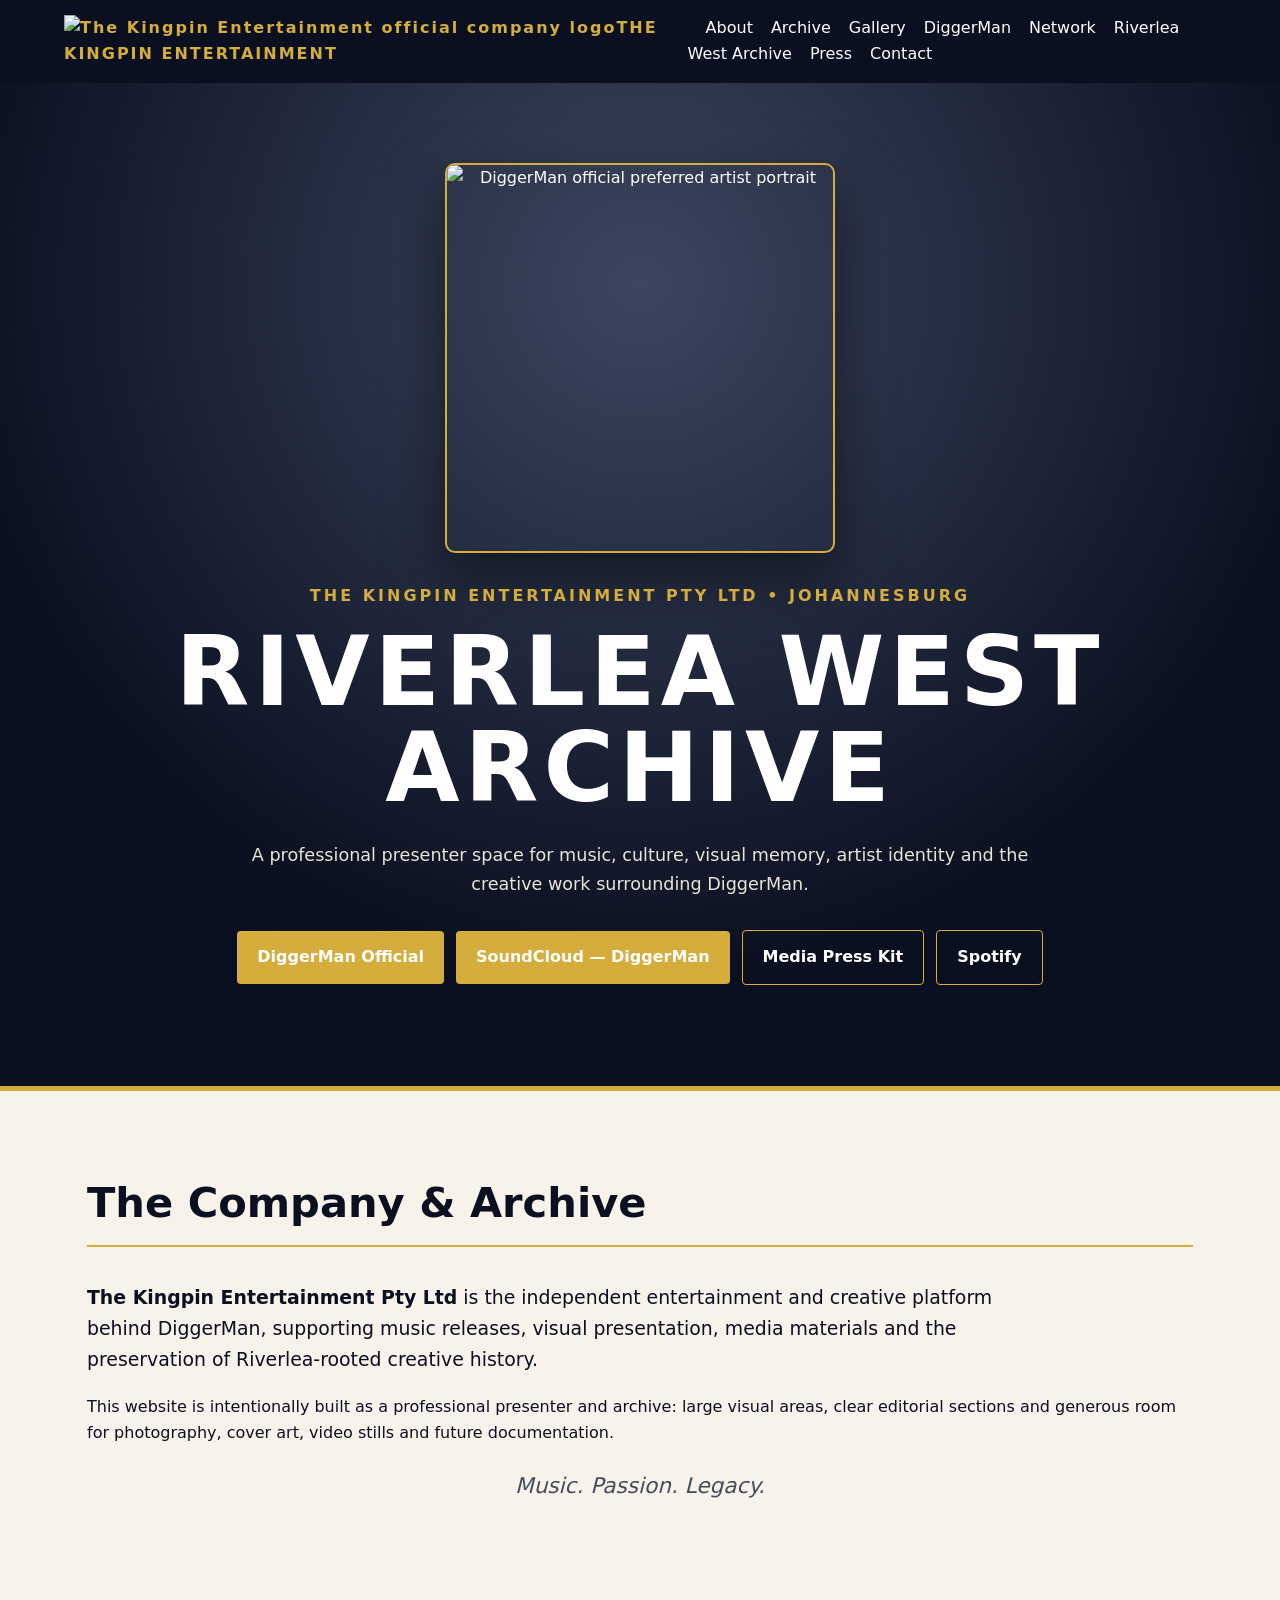
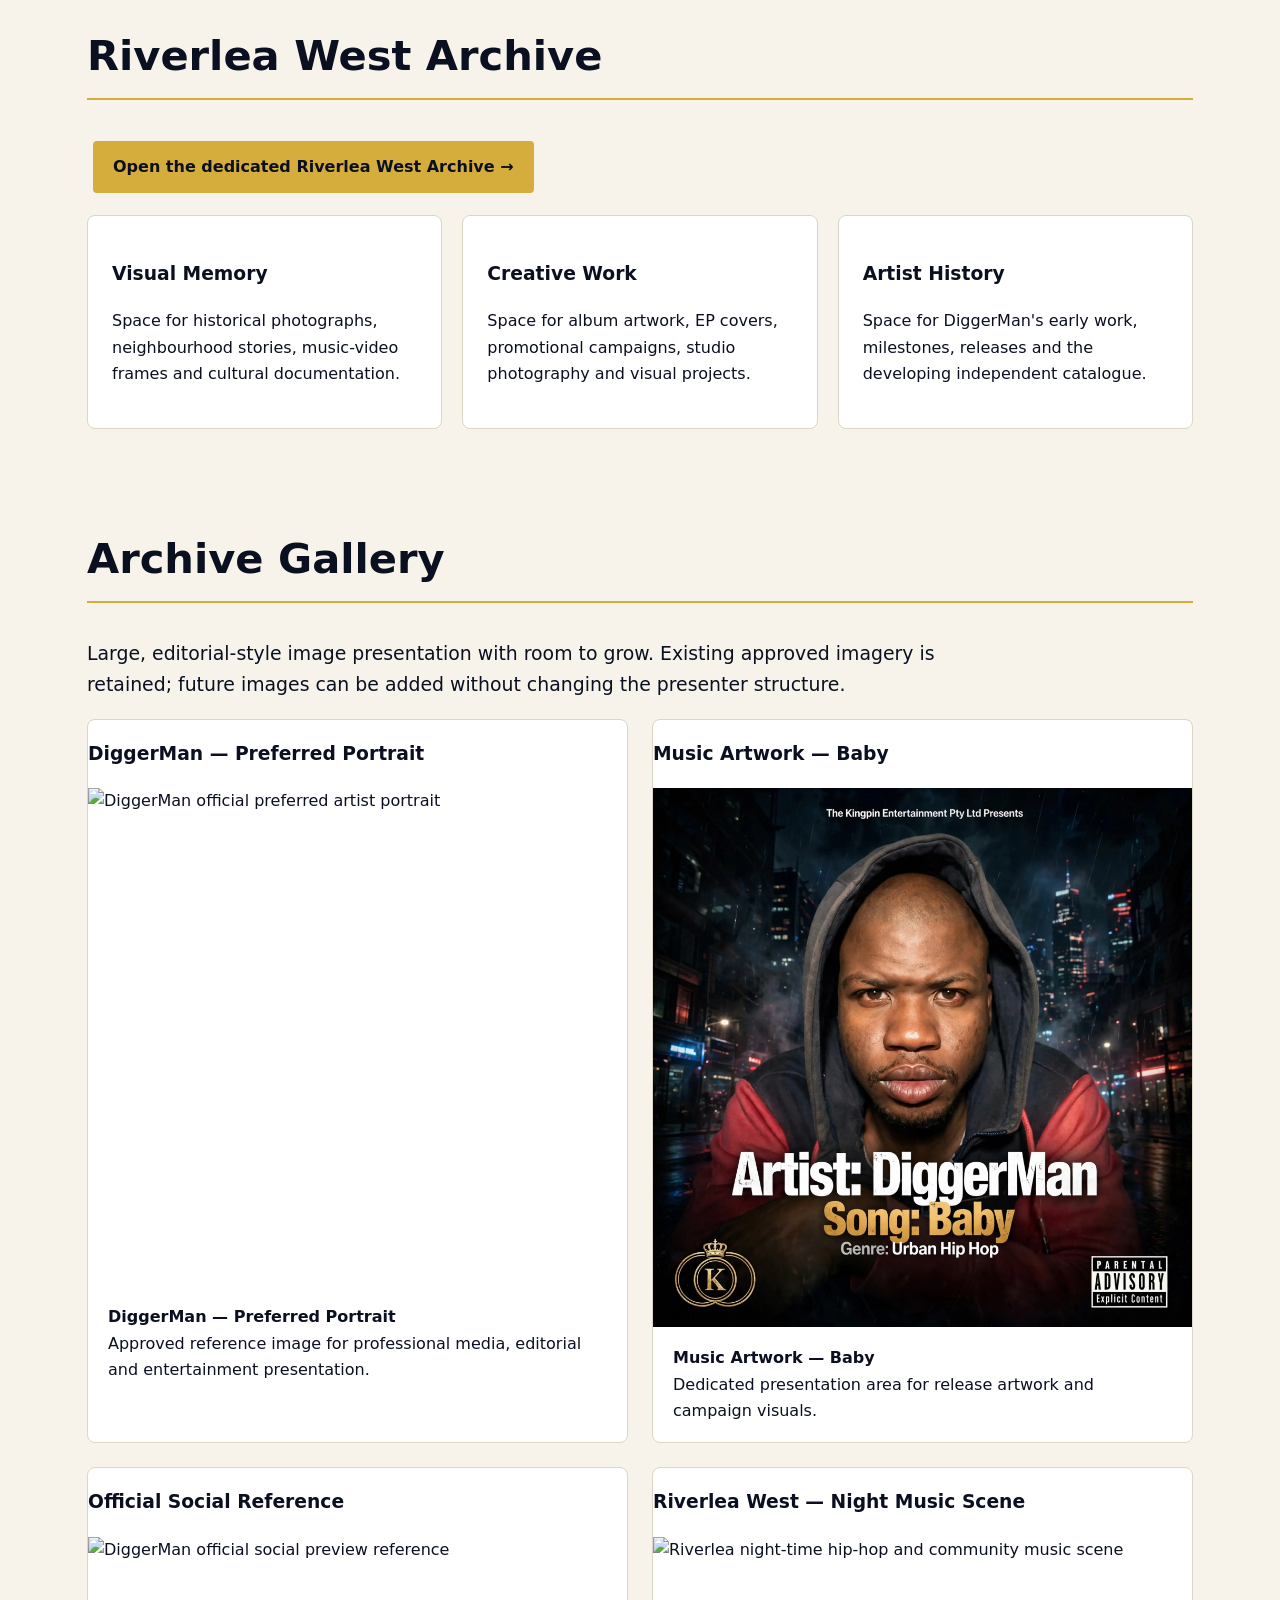
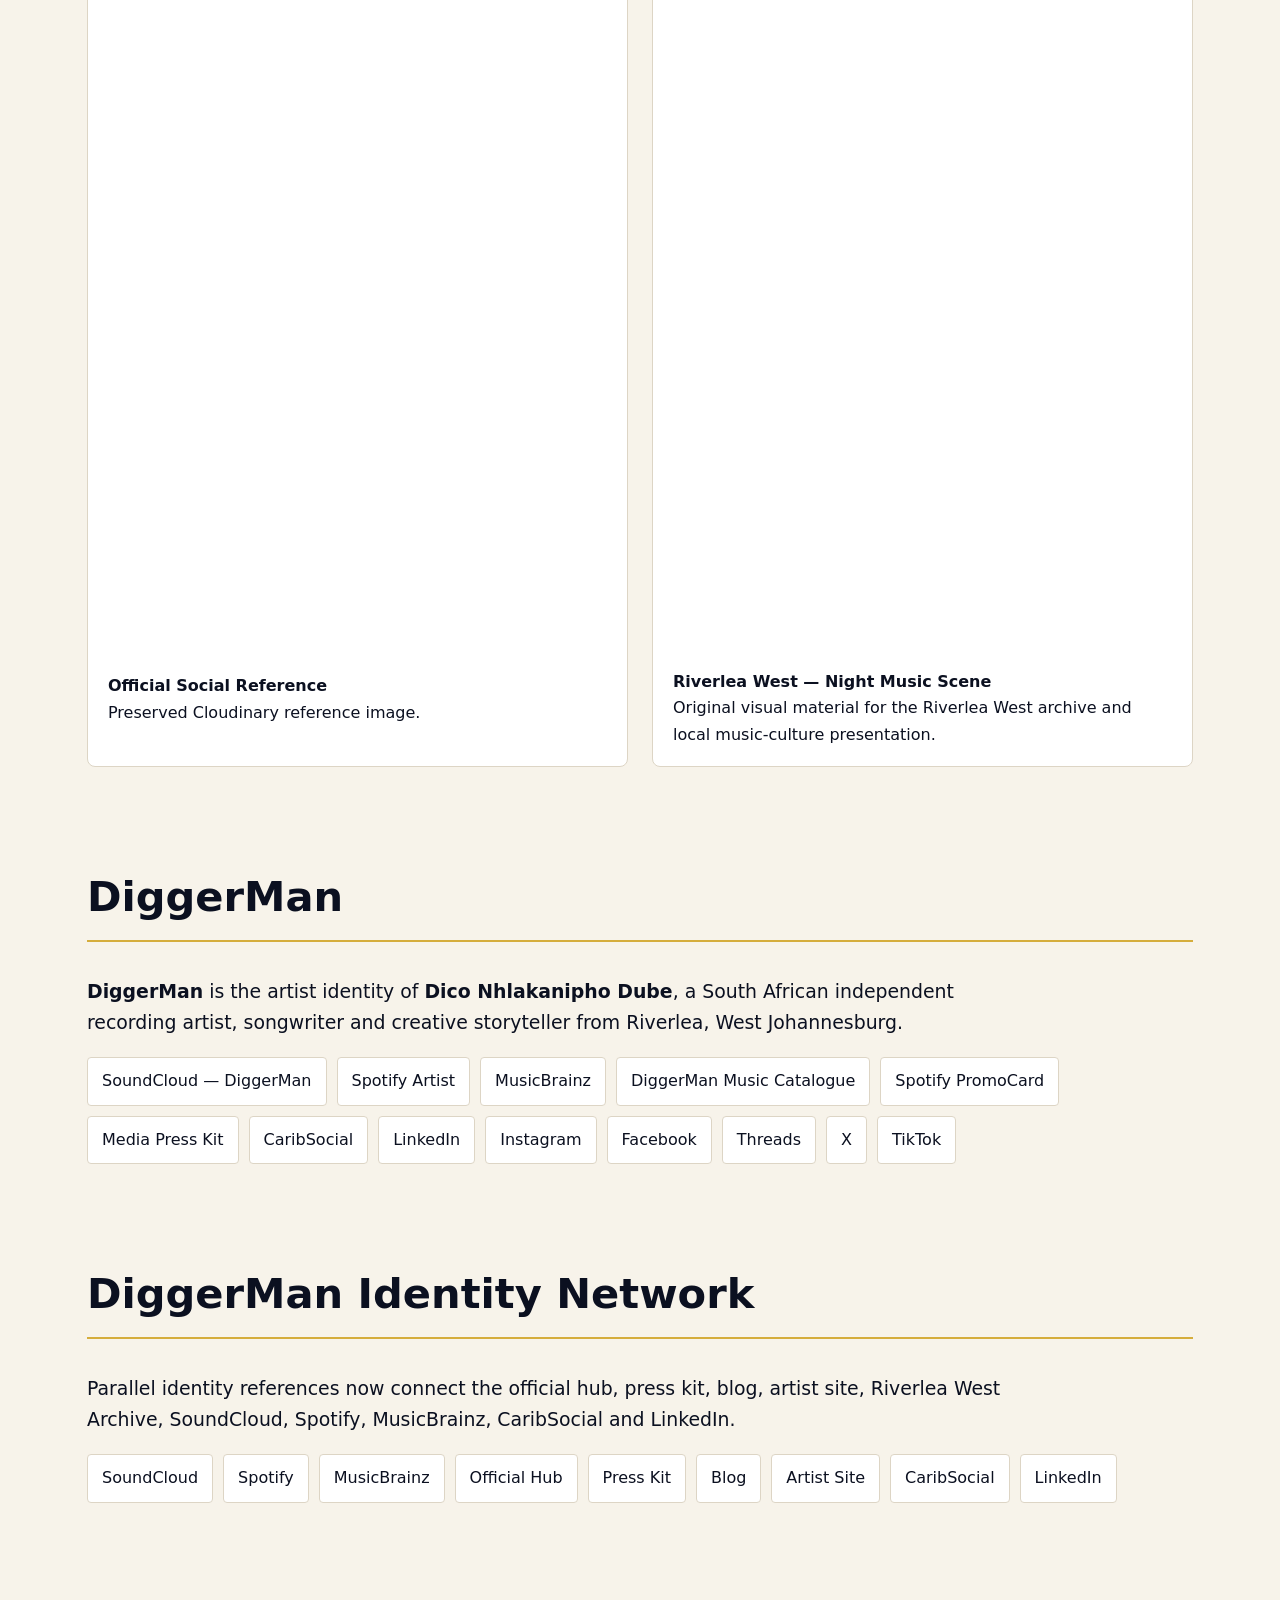
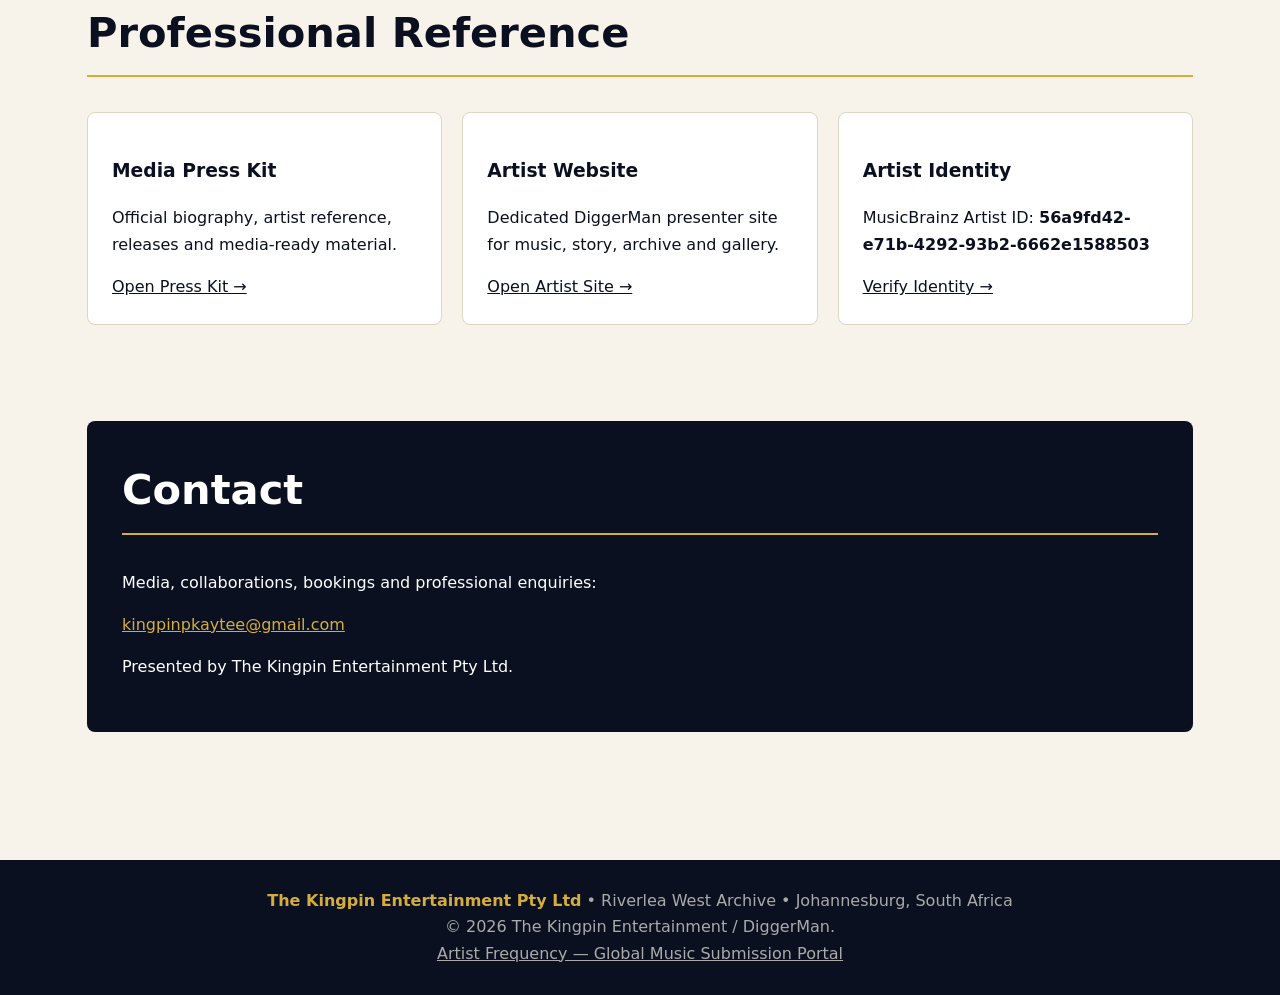
==== commit 3d954790: "SEO Phase 12: align company site with canonical DiggerMan entity" ====
--- a/index.html
+++ b/index.html
@@ -10,7 +10,7 @@
 <meta property="og:site_name" content="The Kingpin Entertainment"><meta property="og:title" content="The Kingpin Entertainment | Independent South African Music & Creative Archive"><meta property="og:description" content="The Kingpin Entertainment presents DiggerMan music, artist promotion and Riverlea's cultural archive from Johannesburg, South Africa."><meta property="og:locale" content="en_ZA"><meta property="og:url" content="https://kingpinpkaytee-dot.github.io/thekingpin-entertainment-site/"><meta property="og:image" content="https://res.cloudinary.com/dgeipeicd/image/upload/c_pad,w_1200,h_630,b_rgb:090b12,q_auto,f_jpg/v1794930968/the-kingpin-entertainment/seo/the-kingpin-entertainment-logo.png">
 <link rel="preload" as="image" href="https://res.cloudinary.com/dgeipeicd/image/upload/f_auto,q_auto,w_512/v1794930968/the-kingpin-entertainment/seo/the-kingpin-entertainment-logo.png" fetchpriority="high"><meta property="og:image:alt" content="The Kingpin Entertainment official gold and black company logo"><meta property="og:image:type" content="image/jpeg"><meta property="og:image:width" content="1200"><meta property="og:image:height" content="630"><meta name="twitter:card" content="summary_large_image"><meta name="twitter:title" content="The Kingpin Entertainment | Music. Passion. Legacy."><meta name="twitter:description" content="The Kingpin Entertainment presents DiggerMan music, artist promotion and Riverlea's cultural archive from Johannesburg, South Africa."><meta name="twitter:image" content="https://res.cloudinary.com/dgeipeicd/image/upload/c_pad,w_1200,h_630,b_rgb:090b12,q_auto,f_jpg/v1794930968/the-kingpin-entertainment/seo/the-kingpin-entertainment-logo.png">
 <meta name="twitter:image:alt" content="The Kingpin Entertainment official gold and black company logo">
-<script type="application/ld+json">{"@context":"https://schema.org","@graph":[{"@type":"Organization","@id":"https://kingpinpkaytee-dot.github.io/thekingpin-entertainment-site/#company","name":"The Kingpin Entertainment","legalName":"The Kingpin Entertainment Pty Ltd","url":"https://kingpinpkaytee-dot.github.io/thekingpin-entertainment-site/","slogan":"Music. Passion. Legacy.","logo":{"@type":"ImageObject","url":"https://res.cloudinary.com/dgeipeicd/image/upload/f_auto,q_auto,w_512/v1794930968/the-kingpin-entertainment/seo/the-kingpin-entertainment-logo.png","caption":"The Kingpin Entertainment official company logo"},"knowsAbout":["South African independent music and entertainment","Independent recording artist development and promotion","Music release presentation and digital distribution support","Artist media kits and promotional creative","Riverlea West cultural and visual archives"],"description":"The Kingpin Entertainment Pty Ltd is an independent South African entertainment company based in Johannesburg, Gauteng, presenting DiggerMan music, artist promotion, creative media and the Riverlea West cultural archive.","foundingDate":"2025-09","sameAs":["https://www.facebook.com/DiggerManAndTheKingpinEntertainment"],"email":"kingpinpkaytee@gmail.com","areaServed":[{"@type":"Country","name":"South Africa"},{"@type":"AdministrativeArea","name":"Gauteng"},{"@type":"City","name":"Johannesburg"}],"contactPoint":{"@type":"ContactPoint","contactType":"media, bookings and professional enquiries","email":"kingpinpkaytee@gmail.com","availableLanguage":["English"]},"image":["https://res.cloudinary.com/dgeipeicd/image/upload/f_auto,q_auto,w_512/v1794930968/the-kingpin-entertainment/seo/the-kingpin-entertainment-logo.png","https://res.cloudinary.com/dgeipeicd/image/upload/f_auto,q_auto,w_1000/v1794931699/the-kingpin-entertainment/riverlea-archive/riverlea-night-music-scene.webp","https://res.cloudinary.com/dgeipeicd/image/upload/v1788914912/diggerman/site-backups/2026-09-09/diggerman-preferred-photo-preserved.jpg"]},{"@type":"MusicGroup","@id":"https://kingpinpkaytee-dot.github.io/diggerman-site/#artist","name":"DiggerMan","alternateName":"Dico Nhlakanipho Dube","url":"https://kingpinpkaytee-dot.github.io/diggerman-site/","genre":["Amapiano","Afro House","Deep House"],"sameAs":["https://open.spotify.com/artist/7fSMDP0eWrFwYol9Vye2Ty","https://soundcloud.com/diggerman-768471594","https://musicbrainz.org/artist/56a9fd42-e71b-4292-93b2-6662e1588503","https://caribsocial.net/artist/diggerman","https://www.linkedin.com/in/kingpin-pkaytee-970036393"],"parentOrganization":{"@id":"https://kingpinpkaytee-dot.github.io/thekingpin-entertainment-site/#company"}},{"@type":"WebSite","@id":"https://kingpinpkaytee-dot.github.io/thekingpin-entertainment-site/#website","name":"The Kingpin Entertainment — Riverlea West Archive","url":"https://kingpinpkaytee-dot.github.io/thekingpin-entertainment-site/","publisher":{"@id":"https://kingpinpkaytee-dot.github.io/thekingpin-entertainment-site/#company"}}]}</script>
+<script type="application/ld+json">{"@context":"https://schema.org","@graph":[{"@type":"Organization","@id":"https://kingpinpkaytee-dot.github.io/thekingpin-entertainment-site/#company","name":"The Kingpin Entertainment","legalName":"The Kingpin Entertainment Pty Ltd","url":"https://kingpinpkaytee-dot.github.io/thekingpin-entertainment-site/","slogan":"Music. Passion. Legacy.","logo":{"@type":"ImageObject","url":"https://res.cloudinary.com/dgeipeicd/image/upload/f_auto,q_auto,w_512/v1794930968/the-kingpin-entertainment/seo/the-kingpin-entertainment-logo.png","caption":"The Kingpin Entertainment official company logo"},"knowsAbout":["South African independent music and entertainment","Independent recording artist development and promotion","Music release presentation and digital distribution support","Artist media kits and promotional creative","Riverlea West cultural and visual archives"],"description":"The Kingpin Entertainment Pty Ltd is an independent South African entertainment company based in Johannesburg, Gauteng, presenting DiggerMan music, artist promotion, creative media and the Riverlea West cultural archive.","foundingDate":"2025-09","sameAs":["https://www.facebook.com/DiggerManAndTheKingpinEntertainment"],"email":"kingpinpkaytee@gmail.com","areaServed":[{"@type":"Country","name":"South Africa"},{"@type":"AdministrativeArea","name":"Gauteng"},{"@type":"City","name":"Johannesburg"}],"contactPoint":{"@type":"ContactPoint","contactType":"media, bookings and professional enquiries","email":"kingpinpkaytee@gmail.com","availableLanguage":["English"]},"image":["https://res.cloudinary.com/dgeipeicd/image/upload/f_auto,q_auto,w_512/v1794930968/the-kingpin-entertainment/seo/the-kingpin-entertainment-logo.png","https://res.cloudinary.com/dgeipeicd/image/upload/f_auto,q_auto,w_1000/v1794931699/the-kingpin-entertainment/riverlea-archive/riverlea-night-music-scene.webp","https://res.cloudinary.com/dgeipeicd/image/upload/v1788914912/diggerman/site-backups/2026-09-09/diggerman-preferred-photo-preserved.jpg"]},{"@type":"MusicGroup","@id":"https://kingpinpkaytee-dot.github.io/#musicgroup","name":"DiggerMan","alternateName":"Dico Nhlakanipho Dube","url":"https://kingpinpkaytee-dot.github.io/diggerman-site/","genre":["Amapiano","Afro House","Deep House"],"sameAs":["https://open.spotify.com/artist/7fSMDP0eWrFwYol9Vye2Ty","https://soundcloud.com/diggerman-768471594","https://musicbrainz.org/artist/56a9fd42-e71b-4292-93b2-6662e1588503","https://caribsocial.net/artist/diggerman","https://www.linkedin.com/in/kingpin-pkaytee-970036393"],"parentOrganization":{"@id":"https://kingpinpkaytee-dot.github.io/thekingpin-entertainment-site/#company","@type":"Organization","name":"The Kingpin Entertainment Pty Ltd","url":"https://kingpinpkaytee-dot.github.io/thekingpin-entertainment-site/"},"subjectOf":[{"@type":"WebPage","@id":"https://kingpinpkaytee-dot.github.io/thekingpin-entertainment-site/riverlea-west-archive/#webpage","url":"https://kingpinpkaytee-dot.github.io/thekingpin-entertainment-site/riverlea-west-archive/","name":"Riverlea West Archive"}]},{"@type":"WebSite","@id":"https://kingpinpkaytee-dot.github.io/thekingpin-entertainment-site/#website","name":"The Kingpin Entertainment — Riverlea West Archive","url":"https://kingpinpkaytee-dot.github.io/thekingpin-entertainment-site/","publisher":{"@id":"https://kingpinpkaytee-dot.github.io/thekingpin-entertainment-site/#company"}}]}</script>
 <style>:root{--ink:#0b1020;--gold:#d5ad3c;--paper:#f7f3ea;--line:#ddd5c5;--white:#fff}*{box-sizing:border-box}html{scroll-behavior:smooth}body{margin:0;font-family:system-ui,-apple-system,BlinkMacSystemFont,"Segoe UI",Arial,sans-serif;background:var(--paper);color:var(--ink);line-height:1.65}a{color:inherit}.nav{background:var(--ink);color:#fff;padding:15px 5%;display:flex;justify-content:space-between;align-items:center;position:sticky;top:0;z-index:10}.brand{color:var(--gold);font-weight:900;letter-spacing:2px}.navlinks a{margin-left:18px;text-decoration:none}.hero{color:#fff;background:radial-gradient(circle at 50% 20%,#3c465f,#0b1020 68%);padding:80px 20px 95px;text-align:center;border-bottom:5px solid var(--gold)}.hero-inner{max-width:1100px;margin:auto}.hero-photo{width:min(390px,82vw);height:390px;object-fit:cover;border-radius:10px;display:block;margin:0 auto 30px;border:2px solid var(--gold);box-shadow:0 24px 60px #0008}.eyebrow{color:var(--gold);font-weight:800;letter-spacing:3px}.hero h1{font-size:clamp(2.8rem,8vw,6rem);letter-spacing:5px;line-height:1;margin:15px}.hero p{max-width:780px;margin:25px auto;color:#e8e4d9;font-size:1.1rem}.btn{display:inline-block;background:var(--gold);padding:13px 20px;margin:6px;text-decoration:none;font-weight:800;border-radius:4px}.btn.dark{background:transparent;border:1px solid var(--gold);color:#fff}.wrap{max-width:1150px;margin:auto;padding:30px 22px 80px}section{padding:48px 0}h2{font-size:clamp(1.8rem,4vw,2.6rem);border-bottom:2px solid var(--gold);padding-bottom:8px;margin-top:0}.lead{font-size:1.18rem;max-width:920px}.grid{display:grid;grid-template-columns:repeat(3,1fr);gap:20px}.card{background:var(--white);padding:24px;border:1px solid var(--line);border-radius:8px}.gallery{display:grid;grid-template-columns:repeat(2,1fr);gap:24px}.gallery-card{background:#fff;border:1px solid var(--line);border-radius:8px;overflow:hidden}.gallery-card img{display:block;width:100%;height:auto;max-height:720px;object-fit:cover}.gallery-card .caption{padding:18px 20px}.image-space{min-height:460px;display:flex;align-items:center;justify-content:center;background:linear-gradient(145deg,#0b1020,#303a55);color:#fff;text-align:center;padding:30px}.image-space strong{color:var(--gold);font-size:1.2rem}.links{display:flex;flex-wrap:wrap;gap:10px}.links a{background:#fff;padding:10px 14px;border:1px solid var(--line);text-decoration:none;border-radius:4px}.quote{text-align:center;font-style:italic;font-size:1.35rem;color:#454d5b}.contact{background:var(--ink);color:#fff;padding:35px;border-radius:8px}.contact h2{border-bottom-color:var(--gold)}.contact a{color:var(--gold)}footer{background:var(--ink);color:#aaa;text-align:center;padding:28px}footer strong{color:var(--gold)}@media(max-width:750px){.navlinks{display:none}.grid,.gallery{grid-template-columns:1fr}.hero-photo{height:310px}}</style>
 </head>
 <body>
@@ -20,7 +20,7 @@
 <section id="about"><h2>The Company & Archive</h2><p class="lead"><strong>The Kingpin Entertainment Pty Ltd</strong> is the independent entertainment and creative platform behind DiggerMan, supporting music releases, visual presentation, media materials and the preservation of Riverlea-rooted creative history.</p><p>This website is intentionally built as a professional presenter and archive: large visual areas, clear editorial sections and generous room for photography, cover art, video stills and future documentation.</p><p class="quote">Music. Passion. Legacy.</p></section>
 <section id="archive"><h2>Riverlea West Archive</h2><p><a class="btn" href="https://kingpinpkaytee-dot.github.io/thekingpin-entertainment-site/riverlea-west-archive/">Open the dedicated Riverlea West Archive →</a></p><div class="grid"><article class="card"><h3>Visual Memory</h3><p>Space for historical photographs, neighbourhood stories, music-video frames and cultural documentation.</p></article><article class="card"><h3>Creative Work</h3><p>Space for album artwork, EP covers, promotional campaigns, studio photography and visual projects.</p></article><article class="card"><h3>Artist History</h3><p>Space for DiggerMan's early work, milestones, releases and the developing independent catalogue.</p></article></div></section>
 <section id="gallery"><h2>Archive Gallery</h2><p class="lead">Large, editorial-style image presentation with room to grow. Existing approved imagery is retained; future images can be added without changing the presenter structure.</p><div class="gallery"><article class="gallery-card"><h3 class="sr-only">DiggerMan — Preferred Portrait</h3><img src="https://res.cloudinary.com/dgeipeicd/image/upload/v1788914912/diggerman/site-backups/2026-09-09/diggerman-preferred-photo-preserved.jpg" alt="DiggerMan official preferred artist portrait" width="2048" height="1893" loading="lazy" decoding="async"><div class="caption"><strong>DiggerMan — Preferred Portrait</strong><br>Approved reference image for professional media, editorial and entertainment presentation.</div></article><article class="gallery-card"><h3 class="sr-only">Music Artwork — Baby</h3><img src="assets/diggerman-song-baby.webp" alt="DiggerMan Baby release artwork" width="2048" height="2048" loading="lazy" decoding="async"><div class="caption"><strong>Music Artwork — Baby</strong><br>Dedicated presentation area for release artwork and campaign visuals.</div></article><article class="gallery-card"><h3 class="sr-only">Official Social Reference</h3><img src="https://res.cloudinary.com/dgeipeicd/image/upload/v1788914905/diggerman/site-backups/2026-09-09/social-preview-reference-preserved.jpg" alt="DiggerMan official social preview reference" width="300" height="400" loading="lazy" decoding="async"><div class="caption"><strong>Official Social Reference</strong><br>Preserved Cloudinary reference image.</div></article><article class="gallery-card"><h3 class="sr-only">Riverlea West — Night Music Scene</h3><img src="https://res.cloudinary.com/dgeipeicd/image/upload/f_auto,q_auto,w_1000/v1794931699/the-kingpin-entertainment/riverlea-archive/riverlea-night-music-scene.webp" alt="Riverlea night-time hip-hop and community music scene" width="1000" height="1325" loading="lazy" decoding="async"><div class="caption"><strong>Riverlea West — Night Music Scene</strong><br>Original visual material for the Riverlea West archive and local music-culture presentation.</div></article></div></section>
-<section id="artist"><h2>DiggerMan</h2><p class="lead"><strong>DiggerMan</strong> is the artist identity of <strong>Dico Nhlakanipho Dube</strong>, a South African independent recording artist, songwriter and creative storyteller from Riverlea, West Johannesburg.</p><div class="links"><a href="https://soundcloud.com/diggerman-768471594">SoundCloud — DiggerMan</a><a href="https://open.spotify.com/artist/7fSMDP0eWrFwYol9Vye2Ty">Spotify Artist</a><a href="https://musicbrainz.org/artist/56a9fd42-e71b-4292-93b2-6662e1588503">MusicBrainz</a><a href="https://promocards.byspotify.com/api/share/2cd6b32c-b025-4fd7-a4d1-22992267d033">Spotify PromoCard</a><a href="https://kingpinpkaytee-dot.github.io/diggerman-media-press-kit/">Media Press Kit</a><a href="https://caribsocial.net/artist/diggerman">CaribSocial</a><a href="https://www.linkedin.com/in/kingpin-pkaytee-970036393">LinkedIn</a></div></section>
+<section id="artist"><h2>DiggerMan</h2><p class="lead"><strong>DiggerMan</strong> is the artist identity of <strong>Dico Nhlakanipho Dube</strong>, a South African independent recording artist, songwriter and creative storyteller from Riverlea, West Johannesburg.</p><div class="links"><a href="https://soundcloud.com/diggerman-768471594">SoundCloud — DiggerMan</a><a href="https://open.spotify.com/artist/7fSMDP0eWrFwYol9Vye2Ty">Spotify Artist</a><a href="https://musicbrainz.org/artist/56a9fd42-e71b-4292-93b2-6662e1588503">MusicBrainz</a><a href="https://kingpinpkaytee-dot.github.io/diggerman-site/music/">DiggerMan Music Catalogue</a><a href="https://promocards.byspotify.com/api/share/2cd6b32c-b025-4fd7-a4d1-22992267d033">Spotify PromoCard</a><a href="https://kingpinpkaytee-dot.github.io/diggerman-media-press-kit/">Media Press Kit</a><a href="https://caribsocial.net/artist/diggerman">CaribSocial</a><a href="https://www.linkedin.com/in/kingpin-pkaytee-970036393">LinkedIn</a><a href="https://www.instagram.com/nhlakanipho_phakathi">Instagram</a><a href="https://www.facebook.com/DiggerManAndTheKingpinEntertainment">Facebook</a><a href="https://www.threads.net/@nhlakanipho_phakathi">Threads</a><a href="https://x.com/KPkaytee1346">X</a><a href="https://www.tiktok.com/@dico_nhlakaniphophakathi">TikTok</a></div></section>
 <section id="network"><h2>DiggerMan Identity Network</h2><p class="lead">Parallel identity references now connect the official hub, press kit, blog, artist site, Riverlea West Archive, SoundCloud, Spotify, MusicBrainz, CaribSocial and LinkedIn.</p><div class="links"><a href="https://soundcloud.com/diggerman-768471594">SoundCloud</a><a href="https://open.spotify.com/artist/7fSMDP0eWrFwYol9Vye2Ty">Spotify</a><a href="https://musicbrainz.org/artist/56a9fd42-e71b-4292-93b2-6662e1588503">MusicBrainz</a><a href="https://kingpinpkaytee-dot.github.io/">Official Hub</a><a href="https://kingpinpkaytee-dot.github.io/diggerman-media-press-kit/">Press Kit</a><a href="https://kingpinpkaytee-dot.github.io/blog/">Blog</a><a href="https://kingpinpkaytee-dot.github.io/diggerman-site/">Artist Site</a><a href="https://caribsocial.net/artist/diggerman">CaribSocial</a><a href="https://www.linkedin.com/in/kingpin-pkaytee-970036393">LinkedIn</a></div></section>
 <section id="press"><h2>Professional Reference</h2><div class="grid"><article class="card"><h3>Media Press Kit</h3><p>Official biography, artist reference, releases and media-ready material.</p><a href="https://kingpinpkaytee-dot.github.io/diggerman-media-press-kit/">Open Press Kit →</a></article><article class="card"><h3>Artist Website</h3><p>Dedicated DiggerMan presenter site for music, story, archive and gallery.</p><a href="https://kingpinpkaytee-dot.github.io/diggerman-site/">Open Artist Site →</a></article><article class="card"><h3>Artist Identity</h3><p>MusicBrainz Artist ID: <strong>56a9fd42-e71b-4292-93b2-6662e1588503</strong></p><a href="https://musicbrainz.org/artist/56a9fd42-e71b-4292-93b2-6662e1588503">Verify Identity →</a></article></div></section>
 <section id="contact"><div class="contact"><h2>Contact</h2><p>Media, collaborations, bookings and professional enquiries:</p><p><a href="mailto:kingpinpkaytee@gmail.com">kingpinpkaytee@gmail.com</a></p><p>Presented by The Kingpin Entertainment Pty Ltd.</p></div></section>
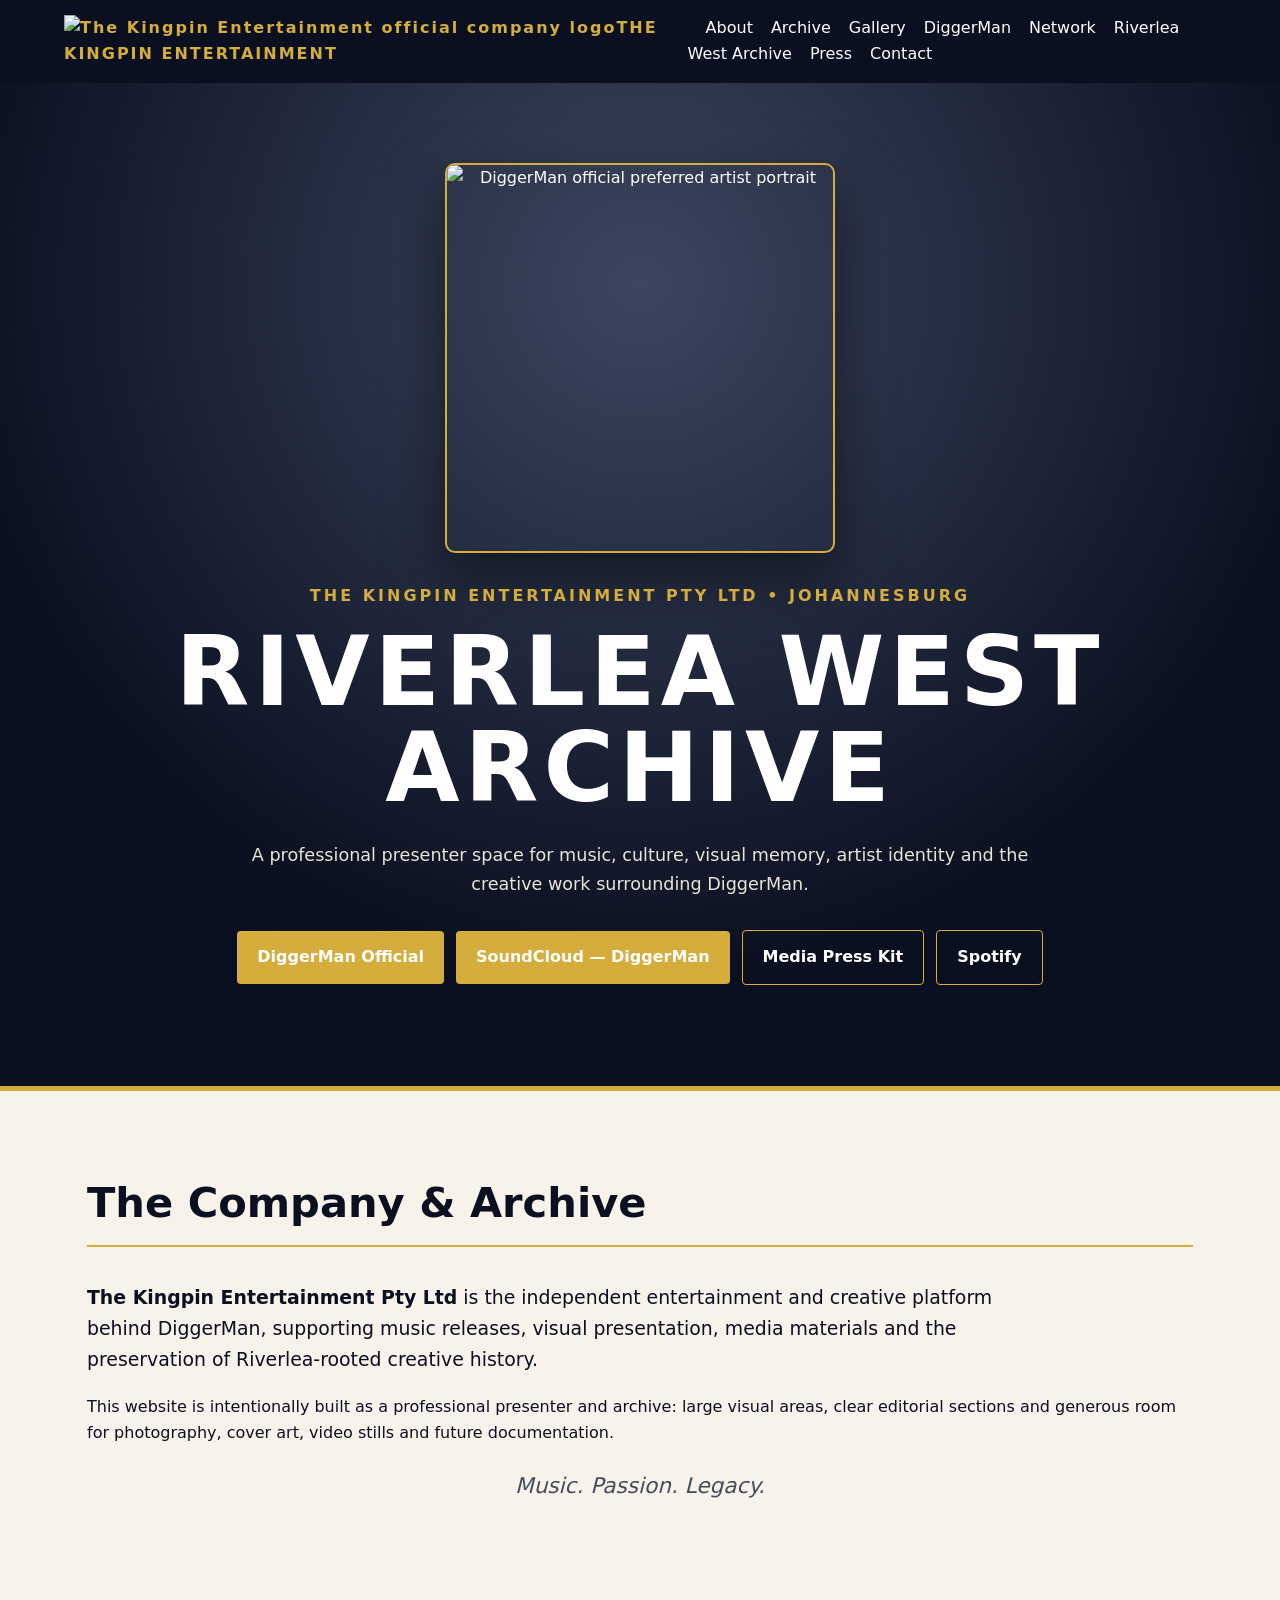
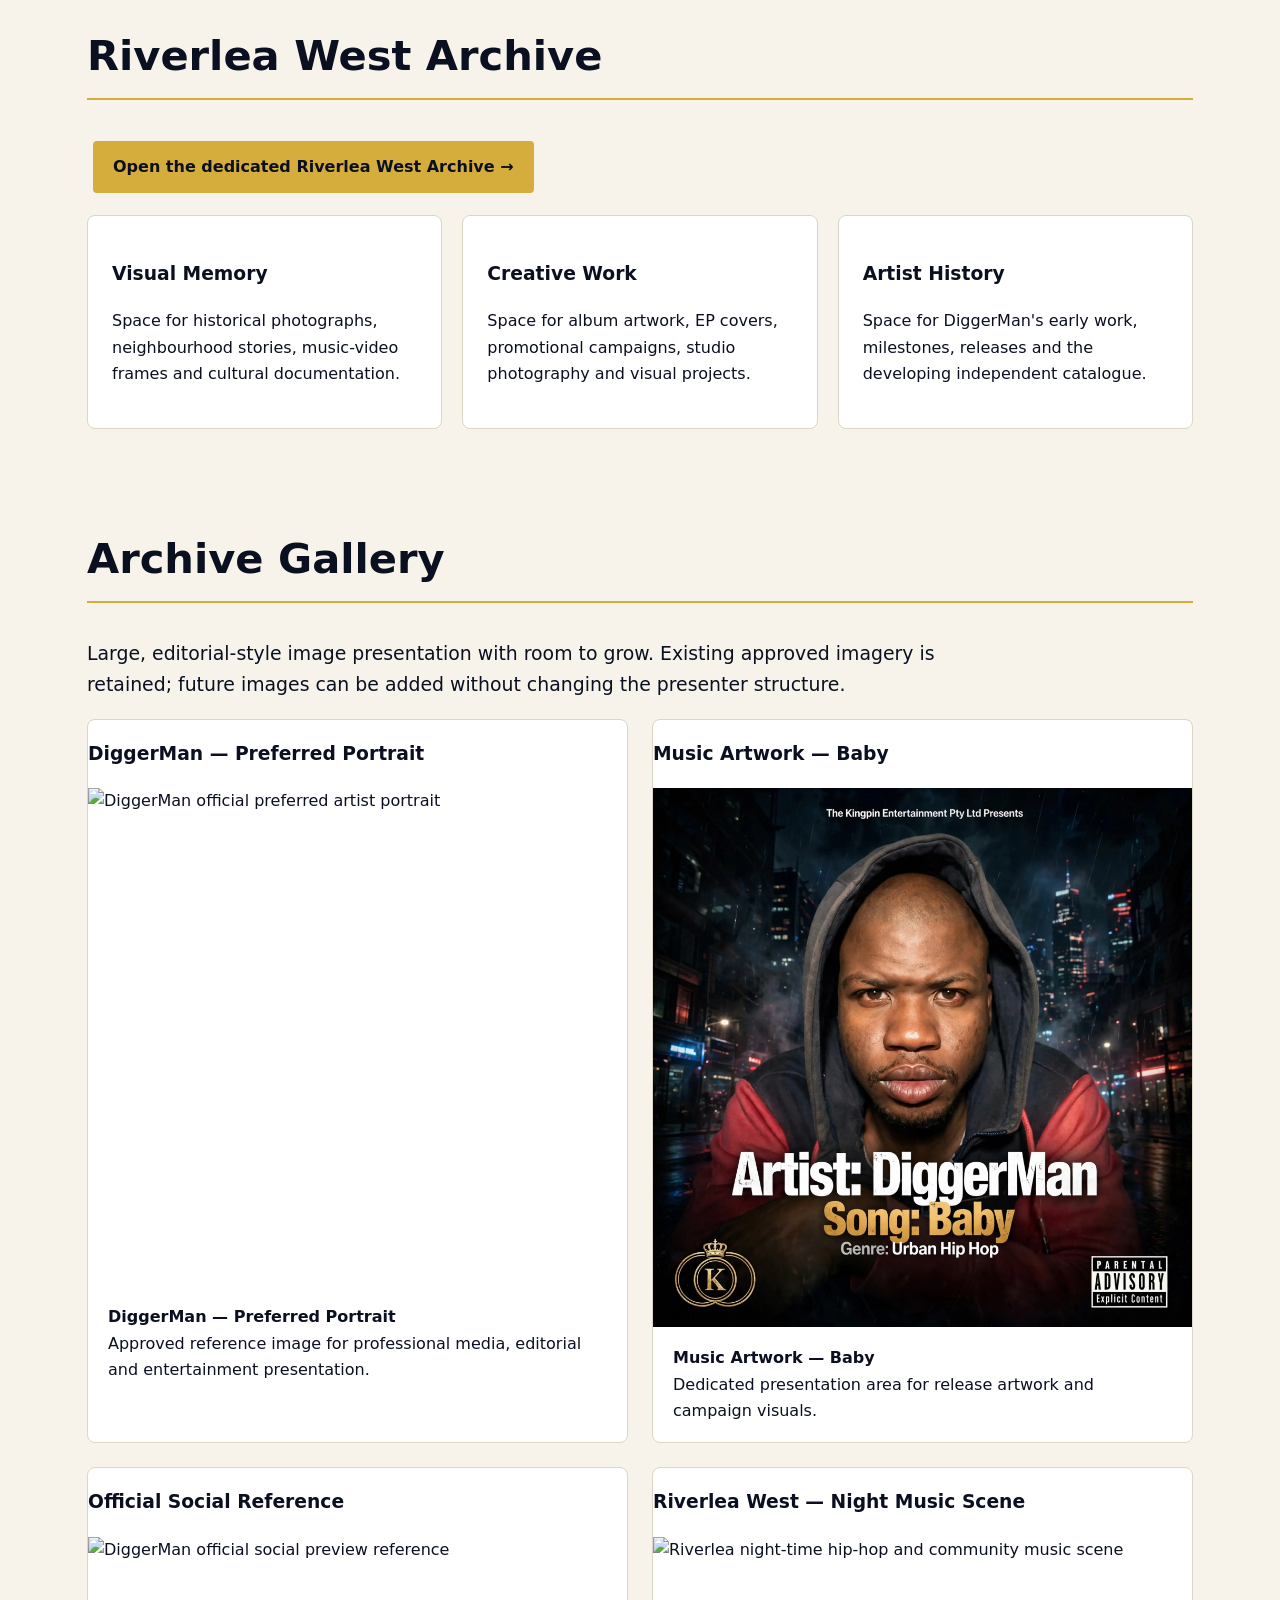
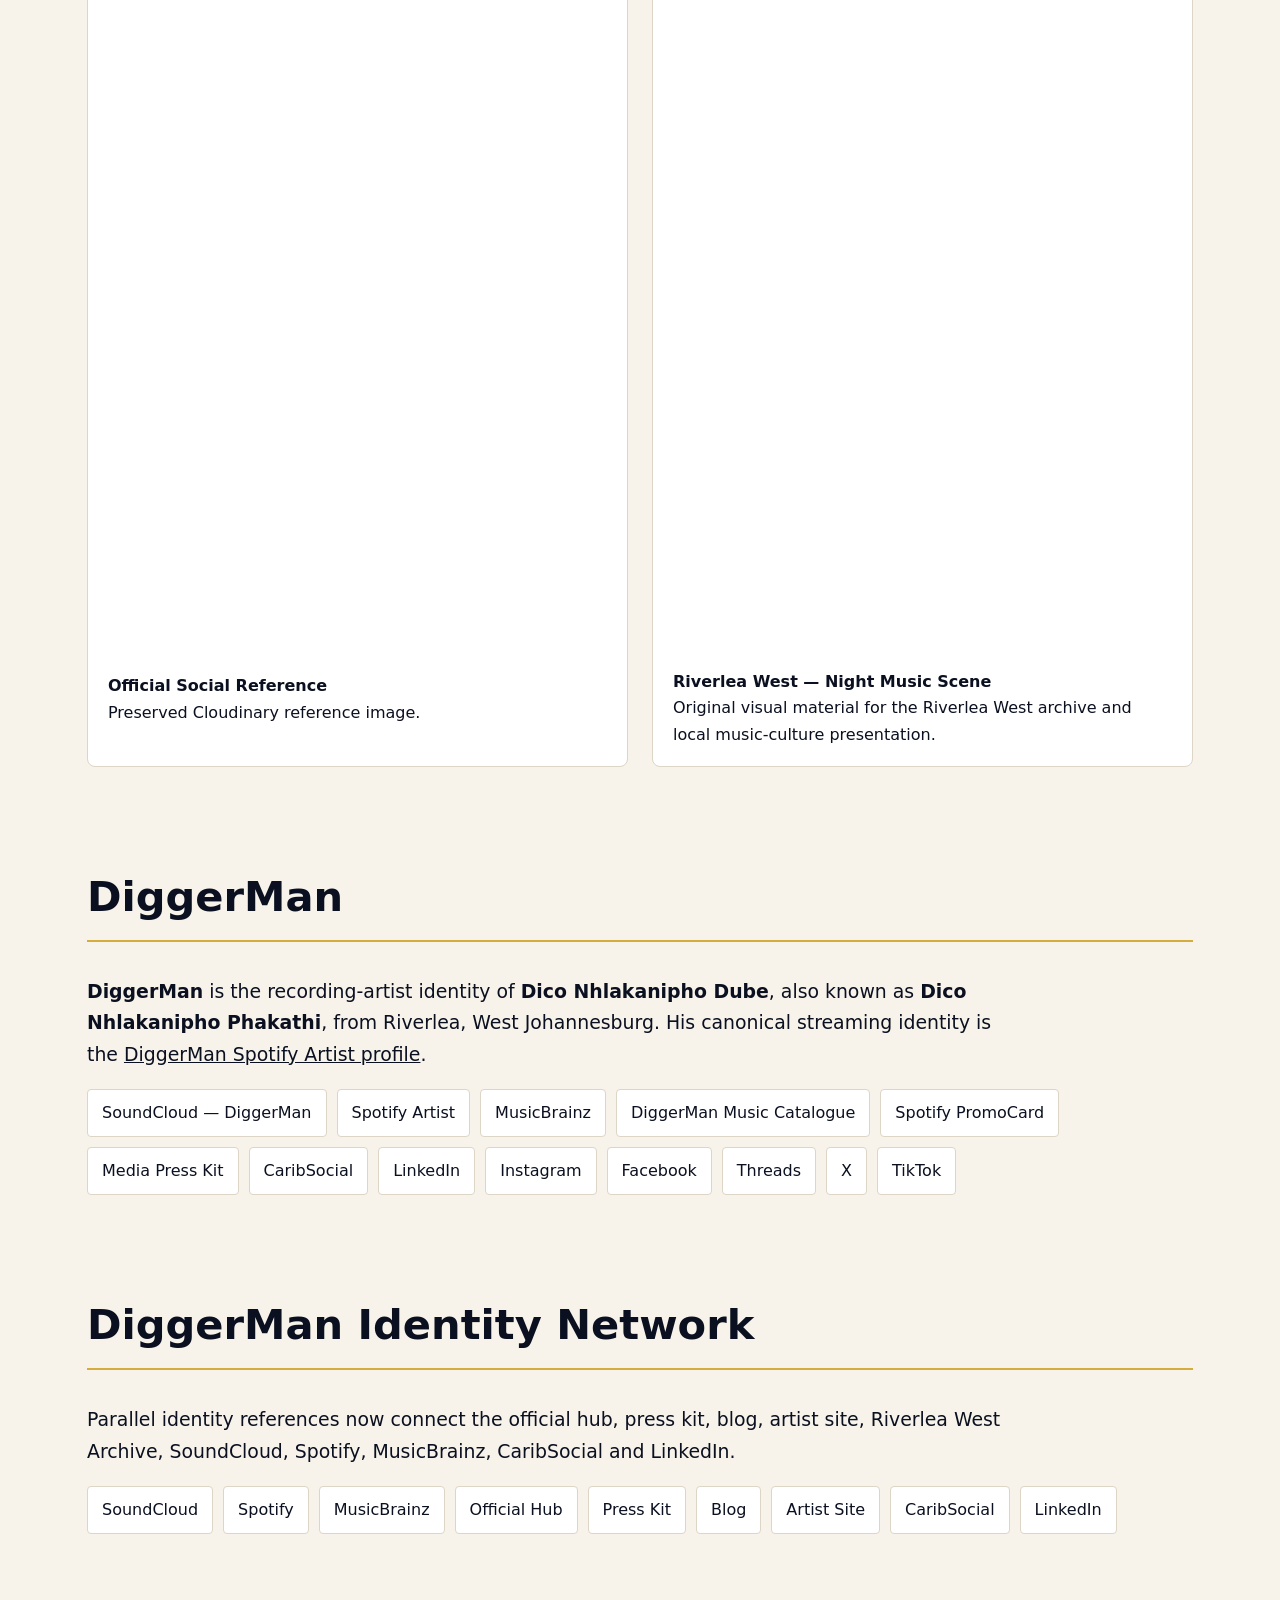
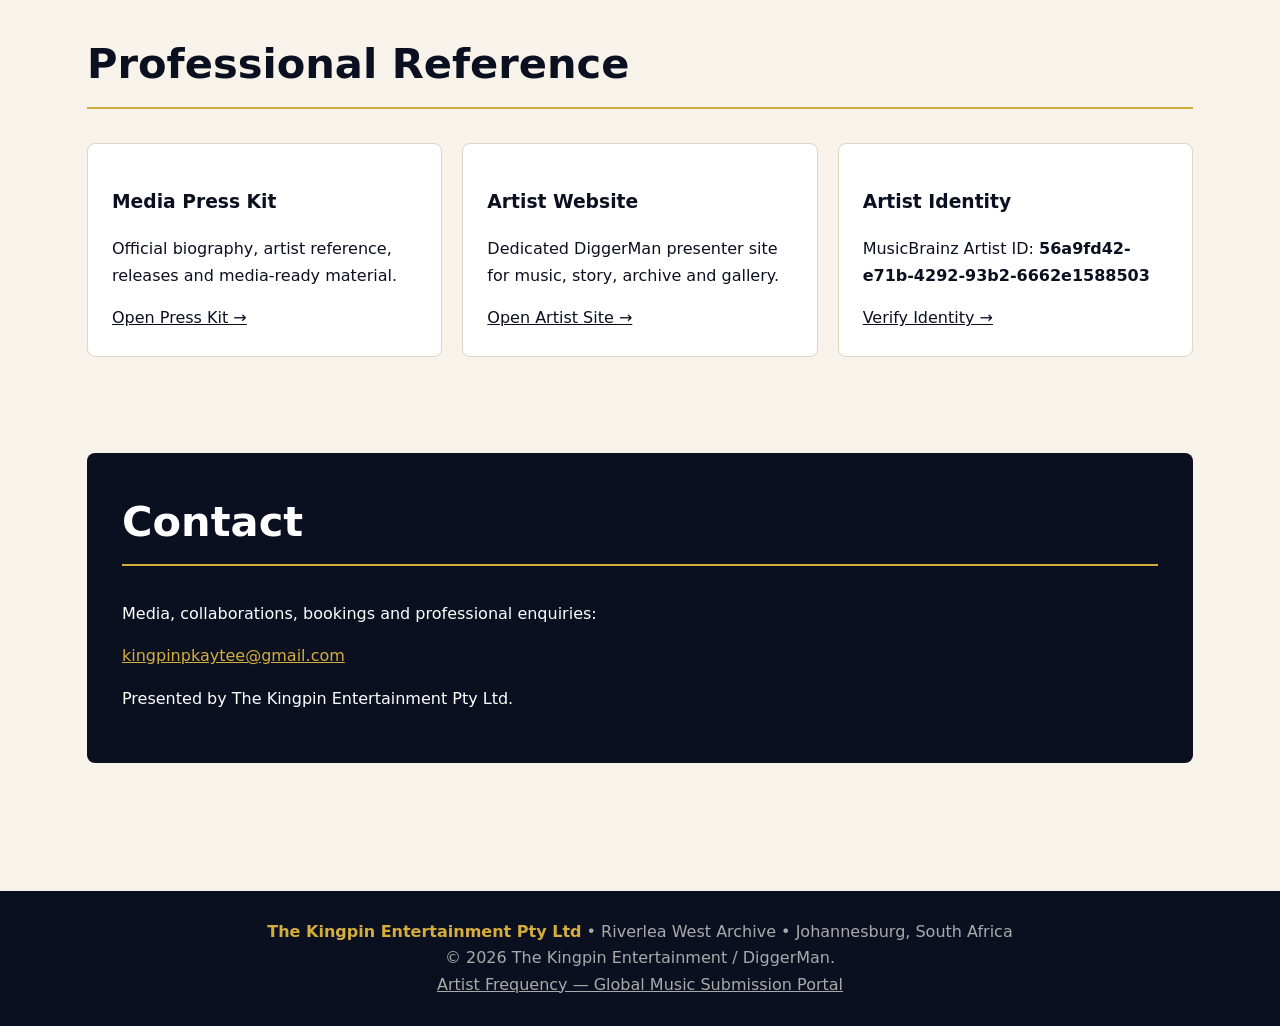
==== commit c84de96d: "SEO: connect Dico aliases and DiggerMan Spotify artist entity" ====
--- a/index.html
+++ b/index.html
@@ -10,7 +10,7 @@
 <meta property="og:site_name" content="The Kingpin Entertainment"><meta property="og:title" content="The Kingpin Entertainment | Independent South African Music & Creative Archive"><meta property="og:description" content="The Kingpin Entertainment presents DiggerMan music, artist promotion and Riverlea's cultural archive from Johannesburg, South Africa."><meta property="og:locale" content="en_ZA"><meta property="og:url" content="https://kingpinpkaytee-dot.github.io/thekingpin-entertainment-site/"><meta property="og:image" content="https://res.cloudinary.com/dgeipeicd/image/upload/c_pad,w_1200,h_630,b_rgb:090b12,q_auto,f_jpg/v1794930968/the-kingpin-entertainment/seo/the-kingpin-entertainment-logo.png">
 <link rel="preload" as="image" href="https://res.cloudinary.com/dgeipeicd/image/upload/f_auto,q_auto,w_512/v1794930968/the-kingpin-entertainment/seo/the-kingpin-entertainment-logo.png" fetchpriority="high"><meta property="og:image:alt" content="The Kingpin Entertainment official gold and black company logo"><meta property="og:image:type" content="image/jpeg"><meta property="og:image:width" content="1200"><meta property="og:image:height" content="630"><meta name="twitter:card" content="summary_large_image"><meta name="twitter:title" content="The Kingpin Entertainment | Music. Passion. Legacy."><meta name="twitter:description" content="The Kingpin Entertainment presents DiggerMan music, artist promotion and Riverlea's cultural archive from Johannesburg, South Africa."><meta name="twitter:image" content="https://res.cloudinary.com/dgeipeicd/image/upload/c_pad,w_1200,h_630,b_rgb:090b12,q_auto,f_jpg/v1794930968/the-kingpin-entertainment/seo/the-kingpin-entertainment-logo.png">
 <meta name="twitter:image:alt" content="The Kingpin Entertainment official gold and black company logo">
-<script type="application/ld+json">{"@context":"https://schema.org","@graph":[{"@type":"Organization","@id":"https://kingpinpkaytee-dot.github.io/thekingpin-entertainment-site/#company","name":"The Kingpin Entertainment","legalName":"The Kingpin Entertainment Pty Ltd","url":"https://kingpinpkaytee-dot.github.io/thekingpin-entertainment-site/","slogan":"Music. Passion. Legacy.","logo":{"@type":"ImageObject","url":"https://res.cloudinary.com/dgeipeicd/image/upload/f_auto,q_auto,w_512/v1794930968/the-kingpin-entertainment/seo/the-kingpin-entertainment-logo.png","caption":"The Kingpin Entertainment official company logo"},"knowsAbout":["South African independent music and entertainment","Independent recording artist development and promotion","Music release presentation and digital distribution support","Artist media kits and promotional creative","Riverlea West cultural and visual archives"],"description":"The Kingpin Entertainment Pty Ltd is an independent South African entertainment company based in Johannesburg, Gauteng, presenting DiggerMan music, artist promotion, creative media and the Riverlea West cultural archive.","foundingDate":"2025-09","sameAs":["https://www.facebook.com/DiggerManAndTheKingpinEntertainment"],"email":"kingpinpkaytee@gmail.com","areaServed":[{"@type":"Country","name":"South Africa"},{"@type":"AdministrativeArea","name":"Gauteng"},{"@type":"City","name":"Johannesburg"}],"contactPoint":{"@type":"ContactPoint","contactType":"media, bookings and professional enquiries","email":"kingpinpkaytee@gmail.com","availableLanguage":["English"]},"image":["https://res.cloudinary.com/dgeipeicd/image/upload/f_auto,q_auto,w_512/v1794930968/the-kingpin-entertainment/seo/the-kingpin-entertainment-logo.png","https://res.cloudinary.com/dgeipeicd/image/upload/f_auto,q_auto,w_1000/v1794931699/the-kingpin-entertainment/riverlea-archive/riverlea-night-music-scene.webp","https://res.cloudinary.com/dgeipeicd/image/upload/v1788914912/diggerman/site-backups/2026-09-09/diggerman-preferred-photo-preserved.jpg"]},{"@type":"MusicGroup","@id":"https://kingpinpkaytee-dot.github.io/#musicgroup","name":"DiggerMan","alternateName":"Dico Nhlakanipho Dube","url":"https://kingpinpkaytee-dot.github.io/diggerman-site/","genre":["Amapiano","Afro House","Deep House"],"sameAs":["https://open.spotify.com/artist/7fSMDP0eWrFwYol9Vye2Ty","https://soundcloud.com/diggerman-768471594","https://musicbrainz.org/artist/56a9fd42-e71b-4292-93b2-6662e1588503","https://caribsocial.net/artist/diggerman","https://www.linkedin.com/in/kingpin-pkaytee-970036393"],"parentOrganization":{"@id":"https://kingpinpkaytee-dot.github.io/thekingpin-entertainment-site/#company","@type":"Organization","name":"The Kingpin Entertainment Pty Ltd","url":"https://kingpinpkaytee-dot.github.io/thekingpin-entertainment-site/"},"subjectOf":[{"@type":"WebPage","@id":"https://kingpinpkaytee-dot.github.io/thekingpin-entertainment-site/riverlea-west-archive/#webpage","url":"https://kingpinpkaytee-dot.github.io/thekingpin-entertainment-site/riverlea-west-archive/","name":"Riverlea West Archive"}]},{"@type":"WebSite","@id":"https://kingpinpkaytee-dot.github.io/thekingpin-entertainment-site/#website","name":"The Kingpin Entertainment — Riverlea West Archive","url":"https://kingpinpkaytee-dot.github.io/thekingpin-entertainment-site/","publisher":{"@id":"https://kingpinpkaytee-dot.github.io/thekingpin-entertainment-site/#company"}}]}</script>
+<script type="application/ld+json">{"@context":"https://schema.org","@graph":[{"@type":"Organization","@id":"https://kingpinpkaytee-dot.github.io/thekingpin-entertainment-site/#company","name":"The Kingpin Entertainment","legalName":"The Kingpin Entertainment Pty Ltd","url":"https://kingpinpkaytee-dot.github.io/thekingpin-entertainment-site/","slogan":"Music. Passion. Legacy.","logo":{"@type":"ImageObject","url":"https://res.cloudinary.com/dgeipeicd/image/upload/f_auto,q_auto,w_512/v1794930968/the-kingpin-entertainment/seo/the-kingpin-entertainment-logo.png","caption":"The Kingpin Entertainment official company logo"},"knowsAbout":["South African independent music and entertainment","Independent recording artist development and promotion","Music release presentation and digital distribution support","Artist media kits and promotional creative","Riverlea West cultural and visual archives"],"description":"The Kingpin Entertainment Pty Ltd is an independent South African entertainment company based in Johannesburg, Gauteng, presenting DiggerMan music, artist promotion, creative media and the Riverlea West cultural archive.","foundingDate":"2025-09","sameAs":["https://www.facebook.com/DiggerManAndTheKingpinEntertainment"],"email":"kingpinpkaytee@gmail.com","areaServed":[{"@type":"Country","name":"South Africa"},{"@type":"AdministrativeArea","name":"Gauteng"},{"@type":"City","name":"Johannesburg"}],"contactPoint":{"@type":"ContactPoint","contactType":"media, bookings and professional enquiries","email":"kingpinpkaytee@gmail.com","availableLanguage":["English"]},"image":["https://res.cloudinary.com/dgeipeicd/image/upload/f_auto,q_auto,w_512/v1794930968/the-kingpin-entertainment/seo/the-kingpin-entertainment-logo.png","https://res.cloudinary.com/dgeipeicd/image/upload/f_auto,q_auto,w_1000/v1794931699/the-kingpin-entertainment/riverlea-archive/riverlea-night-music-scene.webp","https://res.cloudinary.com/dgeipeicd/image/upload/v1788914912/diggerman/site-backups/2026-09-09/diggerman-preferred-photo-preserved.jpg"]},{"@type":"MusicGroup","@id":"https://kingpinpkaytee-dot.github.io/#musicgroup","name":"DiggerMan","alternateName":["Dico Nhlakanipho Dube","Dico Nhlakanipho Phakathi","DiggerMan SA"],"url":"https://kingpinpkaytee-dot.github.io/diggerman-site/","genre":["Amapiano","Afro House","Deep House"],"sameAs":["https://open.spotify.com/artist/7fSMDP0eWrFwYol9Vye2Ty","https://soundcloud.com/diggerman-768471594","https://musicbrainz.org/artist/56a9fd42-e71b-4292-93b2-6662e1588503","https://caribsocial.net/artist/diggerman","https://www.linkedin.com/in/kingpin-pkaytee-970036393"],"parentOrganization":{"@id":"https://kingpinpkaytee-dot.github.io/thekingpin-entertainment-site/#company","@type":"Organization","name":"The Kingpin Entertainment Pty Ltd","url":"https://kingpinpkaytee-dot.github.io/thekingpin-entertainment-site/"},"subjectOf":[{"@type":"WebPage","@id":"https://kingpinpkaytee-dot.github.io/thekingpin-entertainment-site/riverlea-west-archive/#webpage","url":"https://kingpinpkaytee-dot.github.io/thekingpin-entertainment-site/riverlea-west-archive/","name":"Riverlea West Archive"}],"member":{"@id":"https://kingpinpkaytee-dot.github.io/#person"}},{"@type":"WebSite","@id":"https://kingpinpkaytee-dot.github.io/thekingpin-entertainment-site/#website","name":"The Kingpin Entertainment — Riverlea West Archive","url":"https://kingpinpkaytee-dot.github.io/thekingpin-entertainment-site/","publisher":{"@id":"https://kingpinpkaytee-dot.github.io/thekingpin-entertainment-site/#company"}},{"@type":"Person","@id":"https://kingpinpkaytee-dot.github.io/#person","name":"Dico Nhlakanipho Dube","alternateName":["Dico Nhlakanipho Phakathi"],"description":"Dico Nhlakanipho Dube, also known as Dico Nhlakanipho Phakathi, is the person behind the DiggerMan recording-artist identity.","url":"https://kingpinpkaytee-dot.github.io/#person","sameAs":["https://www.linkedin.com/in/kingpin-pkaytee-970036393","https://www.instagram.com/nhlakanipho_phakathi","https://www.facebook.com/nhlakanipho.dube.75","https://www.threads.net/@nhlakanipho_phakathi","https://x.com/KPkaytee1346","https://www.tiktok.com/@dico_nhlakaniphophakathi"],"memberOf":{"@id":"https://kingpinpkaytee-dot.github.io/#musicgroup"},"subjectOf":[{"@id":"https://kingpinpkaytee-dot.github.io/blog/diggerman-artist-spotlight/#article"},{"@id":"https://kingpinpkaytee-dot.github.io/diggerman-media-press-kit/"}]}]}</script>
 <style>:root{--ink:#0b1020;--gold:#d5ad3c;--paper:#f7f3ea;--line:#ddd5c5;--white:#fff}*{box-sizing:border-box}html{scroll-behavior:smooth}body{margin:0;font-family:system-ui,-apple-system,BlinkMacSystemFont,"Segoe UI",Arial,sans-serif;background:var(--paper);color:var(--ink);line-height:1.65}a{color:inherit}.nav{background:var(--ink);color:#fff;padding:15px 5%;display:flex;justify-content:space-between;align-items:center;position:sticky;top:0;z-index:10}.brand{color:var(--gold);font-weight:900;letter-spacing:2px}.navlinks a{margin-left:18px;text-decoration:none}.hero{color:#fff;background:radial-gradient(circle at 50% 20%,#3c465f,#0b1020 68%);padding:80px 20px 95px;text-align:center;border-bottom:5px solid var(--gold)}.hero-inner{max-width:1100px;margin:auto}.hero-photo{width:min(390px,82vw);height:390px;object-fit:cover;border-radius:10px;display:block;margin:0 auto 30px;border:2px solid var(--gold);box-shadow:0 24px 60px #0008}.eyebrow{color:var(--gold);font-weight:800;letter-spacing:3px}.hero h1{font-size:clamp(2.8rem,8vw,6rem);letter-spacing:5px;line-height:1;margin:15px}.hero p{max-width:780px;margin:25px auto;color:#e8e4d9;font-size:1.1rem}.btn{display:inline-block;background:var(--gold);padding:13px 20px;margin:6px;text-decoration:none;font-weight:800;border-radius:4px}.btn.dark{background:transparent;border:1px solid var(--gold);color:#fff}.wrap{max-width:1150px;margin:auto;padding:30px 22px 80px}section{padding:48px 0}h2{font-size:clamp(1.8rem,4vw,2.6rem);border-bottom:2px solid var(--gold);padding-bottom:8px;margin-top:0}.lead{font-size:1.18rem;max-width:920px}.grid{display:grid;grid-template-columns:repeat(3,1fr);gap:20px}.card{background:var(--white);padding:24px;border:1px solid var(--line);border-radius:8px}.gallery{display:grid;grid-template-columns:repeat(2,1fr);gap:24px}.gallery-card{background:#fff;border:1px solid var(--line);border-radius:8px;overflow:hidden}.gallery-card img{display:block;width:100%;height:auto;max-height:720px;object-fit:cover}.gallery-card .caption{padding:18px 20px}.image-space{min-height:460px;display:flex;align-items:center;justify-content:center;background:linear-gradient(145deg,#0b1020,#303a55);color:#fff;text-align:center;padding:30px}.image-space strong{color:var(--gold);font-size:1.2rem}.links{display:flex;flex-wrap:wrap;gap:10px}.links a{background:#fff;padding:10px 14px;border:1px solid var(--line);text-decoration:none;border-radius:4px}.quote{text-align:center;font-style:italic;font-size:1.35rem;color:#454d5b}.contact{background:var(--ink);color:#fff;padding:35px;border-radius:8px}.contact h2{border-bottom-color:var(--gold)}.contact a{color:var(--gold)}footer{background:var(--ink);color:#aaa;text-align:center;padding:28px}footer strong{color:var(--gold)}@media(max-width:750px){.navlinks{display:none}.grid,.gallery{grid-template-columns:1fr}.hero-photo{height:310px}}</style>
 </head>
 <body>
@@ -20,7 +20,7 @@
 <section id="about"><h2>The Company & Archive</h2><p class="lead"><strong>The Kingpin Entertainment Pty Ltd</strong> is the independent entertainment and creative platform behind DiggerMan, supporting music releases, visual presentation, media materials and the preservation of Riverlea-rooted creative history.</p><p>This website is intentionally built as a professional presenter and archive: large visual areas, clear editorial sections and generous room for photography, cover art, video stills and future documentation.</p><p class="quote">Music. Passion. Legacy.</p></section>
 <section id="archive"><h2>Riverlea West Archive</h2><p><a class="btn" href="https://kingpinpkaytee-dot.github.io/thekingpin-entertainment-site/riverlea-west-archive/">Open the dedicated Riverlea West Archive →</a></p><div class="grid"><article class="card"><h3>Visual Memory</h3><p>Space for historical photographs, neighbourhood stories, music-video frames and cultural documentation.</p></article><article class="card"><h3>Creative Work</h3><p>Space for album artwork, EP covers, promotional campaigns, studio photography and visual projects.</p></article><article class="card"><h3>Artist History</h3><p>Space for DiggerMan's early work, milestones, releases and the developing independent catalogue.</p></article></div></section>
 <section id="gallery"><h2>Archive Gallery</h2><p class="lead">Large, editorial-style image presentation with room to grow. Existing approved imagery is retained; future images can be added without changing the presenter structure.</p><div class="gallery"><article class="gallery-card"><h3 class="sr-only">DiggerMan — Preferred Portrait</h3><img src="https://res.cloudinary.com/dgeipeicd/image/upload/v1788914912/diggerman/site-backups/2026-09-09/diggerman-preferred-photo-preserved.jpg" alt="DiggerMan official preferred artist portrait" width="2048" height="1893" loading="lazy" decoding="async"><div class="caption"><strong>DiggerMan — Preferred Portrait</strong><br>Approved reference image for professional media, editorial and entertainment presentation.</div></article><article class="gallery-card"><h3 class="sr-only">Music Artwork — Baby</h3><img src="assets/diggerman-song-baby.webp" alt="DiggerMan Baby release artwork" width="2048" height="2048" loading="lazy" decoding="async"><div class="caption"><strong>Music Artwork — Baby</strong><br>Dedicated presentation area for release artwork and campaign visuals.</div></article><article class="gallery-card"><h3 class="sr-only">Official Social Reference</h3><img src="https://res.cloudinary.com/dgeipeicd/image/upload/v1788914905/diggerman/site-backups/2026-09-09/social-preview-reference-preserved.jpg" alt="DiggerMan official social preview reference" width="300" height="400" loading="lazy" decoding="async"><div class="caption"><strong>Official Social Reference</strong><br>Preserved Cloudinary reference image.</div></article><article class="gallery-card"><h3 class="sr-only">Riverlea West — Night Music Scene</h3><img src="https://res.cloudinary.com/dgeipeicd/image/upload/f_auto,q_auto,w_1000/v1794931699/the-kingpin-entertainment/riverlea-archive/riverlea-night-music-scene.webp" alt="Riverlea night-time hip-hop and community music scene" width="1000" height="1325" loading="lazy" decoding="async"><div class="caption"><strong>Riverlea West — Night Music Scene</strong><br>Original visual material for the Riverlea West archive and local music-culture presentation.</div></article></div></section>
-<section id="artist"><h2>DiggerMan</h2><p class="lead"><strong>DiggerMan</strong> is the artist identity of <strong>Dico Nhlakanipho Dube</strong>, a South African independent recording artist, songwriter and creative storyteller from Riverlea, West Johannesburg.</p><div class="links"><a href="https://soundcloud.com/diggerman-768471594">SoundCloud — DiggerMan</a><a href="https://open.spotify.com/artist/7fSMDP0eWrFwYol9Vye2Ty">Spotify Artist</a><a href="https://musicbrainz.org/artist/56a9fd42-e71b-4292-93b2-6662e1588503">MusicBrainz</a><a href="https://kingpinpkaytee-dot.github.io/diggerman-site/music/">DiggerMan Music Catalogue</a><a href="https://promocards.byspotify.com/api/share/2cd6b32c-b025-4fd7-a4d1-22992267d033">Spotify PromoCard</a><a href="https://kingpinpkaytee-dot.github.io/diggerman-media-press-kit/">Media Press Kit</a><a href="https://caribsocial.net/artist/diggerman">CaribSocial</a><a href="https://www.linkedin.com/in/kingpin-pkaytee-970036393">LinkedIn</a><a href="https://www.instagram.com/nhlakanipho_phakathi">Instagram</a><a href="https://www.facebook.com/DiggerManAndTheKingpinEntertainment">Facebook</a><a href="https://www.threads.net/@nhlakanipho_phakathi">Threads</a><a href="https://x.com/KPkaytee1346">X</a><a href="https://www.tiktok.com/@dico_nhlakaniphophakathi">TikTok</a></div></section>
+<section id="artist"><h2>DiggerMan</h2><p class="lead"><strong>DiggerMan</strong> is the recording-artist identity of <strong>Dico Nhlakanipho Dube</strong>, also known as <strong>Dico Nhlakanipho Phakathi</strong>, from Riverlea, West Johannesburg. His canonical streaming identity is the <a href="https://open.spotify.com/artist/7fSMDP0eWrFwYol9Vye2Ty">DiggerMan Spotify Artist profile</a>.</p><div class="links"><a href="https://soundcloud.com/diggerman-768471594">SoundCloud — DiggerMan</a><a href="https://open.spotify.com/artist/7fSMDP0eWrFwYol9Vye2Ty">Spotify Artist</a><a href="https://musicbrainz.org/artist/56a9fd42-e71b-4292-93b2-6662e1588503">MusicBrainz</a><a href="https://kingpinpkaytee-dot.github.io/diggerman-site/music/">DiggerMan Music Catalogue</a><a href="https://promocards.byspotify.com/api/share/2cd6b32c-b025-4fd7-a4d1-22992267d033">Spotify PromoCard</a><a href="https://kingpinpkaytee-dot.github.io/diggerman-media-press-kit/">Media Press Kit</a><a href="https://caribsocial.net/artist/diggerman">CaribSocial</a><a href="https://www.linkedin.com/in/kingpin-pkaytee-970036393">LinkedIn</a><a href="https://www.instagram.com/nhlakanipho_phakathi">Instagram</a><a href="https://www.facebook.com/DiggerManAndTheKingpinEntertainment">Facebook</a><a href="https://www.threads.net/@nhlakanipho_phakathi">Threads</a><a href="https://x.com/KPkaytee1346">X</a><a href="https://www.tiktok.com/@dico_nhlakaniphophakathi">TikTok</a></div></section>
 <section id="network"><h2>DiggerMan Identity Network</h2><p class="lead">Parallel identity references now connect the official hub, press kit, blog, artist site, Riverlea West Archive, SoundCloud, Spotify, MusicBrainz, CaribSocial and LinkedIn.</p><div class="links"><a href="https://soundcloud.com/diggerman-768471594">SoundCloud</a><a href="https://open.spotify.com/artist/7fSMDP0eWrFwYol9Vye2Ty">Spotify</a><a href="https://musicbrainz.org/artist/56a9fd42-e71b-4292-93b2-6662e1588503">MusicBrainz</a><a href="https://kingpinpkaytee-dot.github.io/">Official Hub</a><a href="https://kingpinpkaytee-dot.github.io/diggerman-media-press-kit/">Press Kit</a><a href="https://kingpinpkaytee-dot.github.io/blog/">Blog</a><a href="https://kingpinpkaytee-dot.github.io/diggerman-site/">Artist Site</a><a href="https://caribsocial.net/artist/diggerman">CaribSocial</a><a href="https://www.linkedin.com/in/kingpin-pkaytee-970036393">LinkedIn</a></div></section>
 <section id="press"><h2>Professional Reference</h2><div class="grid"><article class="card"><h3>Media Press Kit</h3><p>Official biography, artist reference, releases and media-ready material.</p><a href="https://kingpinpkaytee-dot.github.io/diggerman-media-press-kit/">Open Press Kit →</a></article><article class="card"><h3>Artist Website</h3><p>Dedicated DiggerMan presenter site for music, story, archive and gallery.</p><a href="https://kingpinpkaytee-dot.github.io/diggerman-site/">Open Artist Site →</a></article><article class="card"><h3>Artist Identity</h3><p>MusicBrainz Artist ID: <strong>56a9fd42-e71b-4292-93b2-6662e1588503</strong></p><a href="https://musicbrainz.org/artist/56a9fd42-e71b-4292-93b2-6662e1588503">Verify Identity →</a></article></div></section>
 <section id="contact"><div class="contact"><h2>Contact</h2><p>Media, collaborations, bookings and professional enquiries:</p><p><a href="mailto:kingpinpkaytee@gmail.com">kingpinpkaytee@gmail.com</a></p><p>Presented by The Kingpin Entertainment Pty Ltd.</p></div></section>
